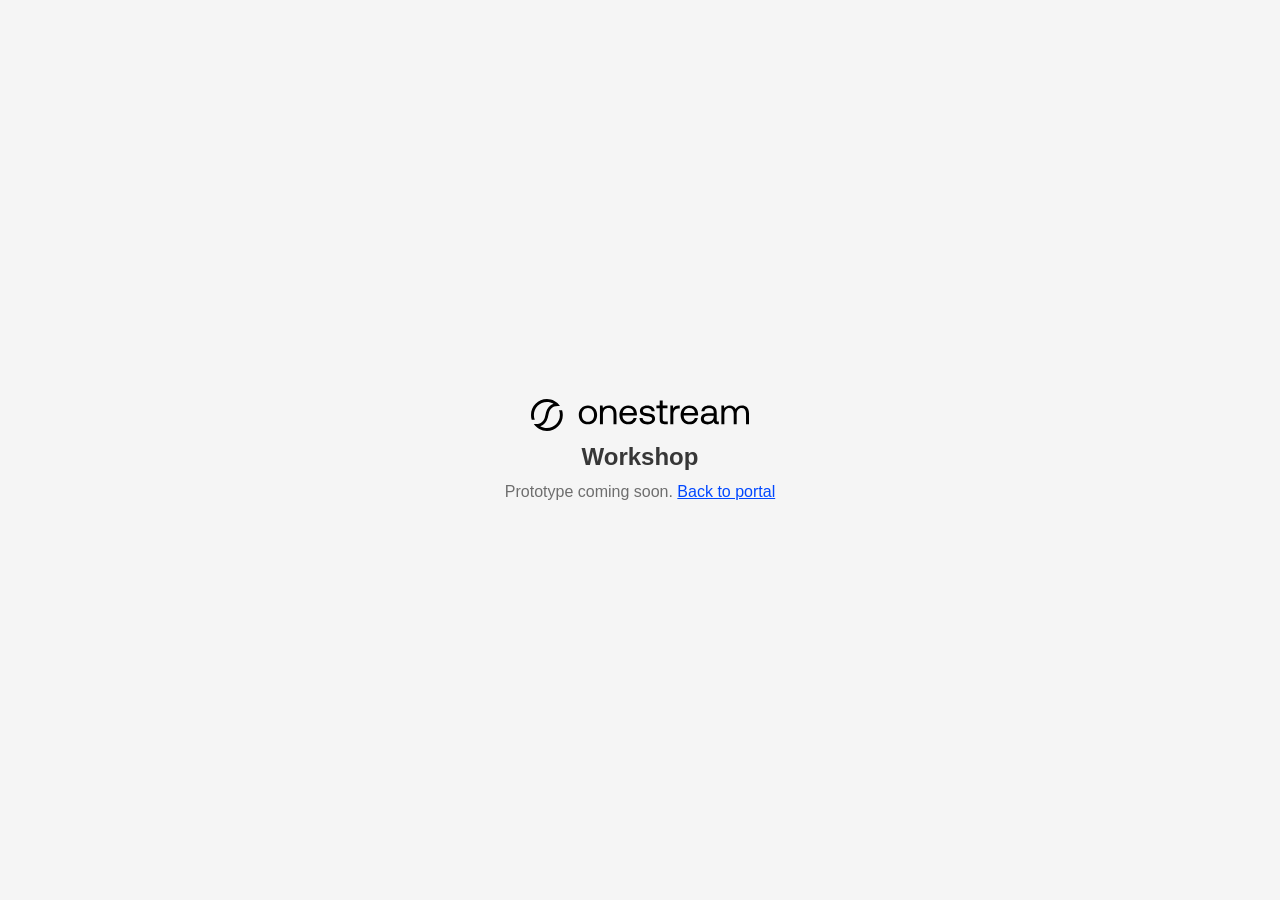
==== index.html @ 7325973f "Scaffold Workshop prototype: gated portal, login, middleware, Vercel deploy workflow Co-Authored-By:" ====
<!DOCTYPE html>
<html lang="en">
<head>
<meta charset="UTF-8">
<meta name="viewport" content="width=device-width, initial-scale=1">
<title>Workshop</title>
<style>
  html, body { margin: 0; height: 100%; font-family: Arial, Helvetica, sans-serif; background: #f5f5f5; color: #373737; }
  main { display: flex; flex-direction: column; align-items: center; justify-content: center; height: 100%; gap: 12px; }
  img { height: 32px; }
  h1 { margin: 0; font-size: 24px; }
  p { margin: 0; color: #6e6e6e; }
  a { color: #0047ff; }
</style>
</head>
<body>
<main>
  <img src="brandmark.svg" alt="">
  <h1>Workshop</h1>
  <p>Prototype coming soon. <a href="/portal.html">Back to portal</a></p>
</main>
<script>console.log('Workshop build 2026-10-28-a');</script>
</body>
</html>
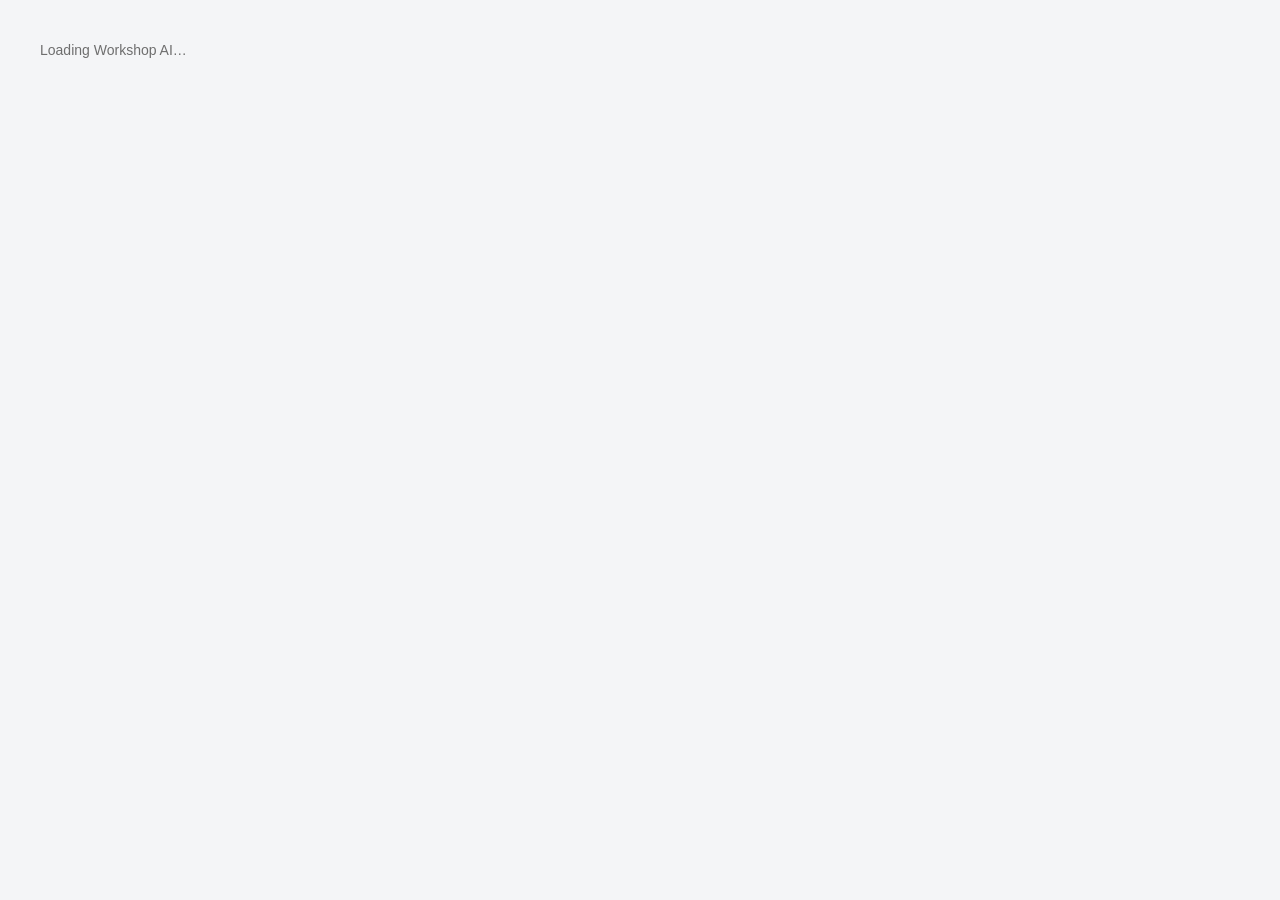
==== commit c2339714: "Workshop AI phase 1: setup, invites, live room, intro/research/HMW steps Build-less React app with a" ====
--- a/index.html
+++ b/index.html
@@ -3,22 +3,13 @@
 <head>
 <meta charset="UTF-8">
 <meta name="viewport" content="width=device-width, initial-scale=1">
-<title>Workshop</title>
-<style>
-  html, body { margin: 0; height: 100%; font-family: Arial, Helvetica, sans-serif; background: #f5f5f5; color: #373737; }
-  main { display: flex; flex-direction: column; align-items: center; justify-content: center; height: 100%; gap: 12px; }
-  img { height: 32px; }
-  h1 { margin: 0; font-size: 24px; }
-  p { margin: 0; color: #6e6e6e; }
-  a { color: #0047ff; }
-</style>
+<title>Workshop AI</title>
+<link rel="icon" href="logo.png">
+<link rel="stylesheet" href="styles.css">
+<script src="config.js"></script>
 </head>
 <body>
-<main>
-  <img src="brandmark.svg" alt="">
-  <h1>Workshop</h1>
-  <p>Prototype coming soon. <a href="/portal.html">Back to portal</a></p>
-</main>
-<script>console.log('Workshop build 2026-10-28-a');</script>
+<div id="root"><p class="boot">Loading Workshop AI…</p></div>
+<script type="module" src="src/main.js"></script>
 </body>
 </html>
--- a/styles.css
+++ b/styles.css
@@ -0,0 +1,182 @@
+/* Workshop AI — OneStream look: Arial, brand blue, light neutral surfaces. */
+:root {
+  --font: Arial, Helvetica, sans-serif;
+  --brand: #0A5DFF; --brand-hover: #0847C9; --brand-soft: #EEF3FF;
+  --text: #141414; --muted: #6E6E6E; --line: #E2E4E9; --line-strong: #CDD1D8;
+  --bg: #F4F5F7; --surface: #FFFFFF; --danger: #C62828; --ok: #1B7F3B; --ok-soft: #E3F5E8;
+  --purple: #7B2FF7; --warn-soft: #FFF6DA;
+  --radius: 8px; --shadow: 0 1px 2px rgba(20,20,20,.06), 0 2px 8px rgba(20,20,20,.04);
+}
+* { box-sizing: border-box; }
+html, body { margin: 0; min-height: 100%; font-family: var(--font); color: var(--text); background: var(--bg); font-size: 14px; line-height: 1.45; }
+h1 { font-size: 24px; margin: 0 0 4px; } h2 { font-size: 18px; margin: 0; } h3 { font-size: 15px; margin: 0 0 8px; } h4 { font-size: 13px; margin: 16px 0 8px; }
+p { margin: 0 0 8px; }
+a { color: var(--brand); }
+button, input, select, textarea { font: inherit; color: inherit; }
+input, select, textarea { border: 1px solid var(--line-strong); border-radius: 6px; padding: 8px 10px; background: #fff; width: 100%; }
+input:focus, select:focus, textarea:focus { outline: 2px solid var(--brand); outline-offset: -1px; border-color: var(--brand); }
+input[type=checkbox], input[type=radio] { width: auto; accent-color: var(--brand); }
+textarea { resize: vertical; }
+.boot { padding: 40px; color: var(--muted); }
+.muted { color: var(--muted); } .small { font-size: 12px; }
+.error { color: var(--danger); } .notice { background: var(--warn-soft); border-radius: 6px; padding: 8px 10px; }
+.row { display: flex; align-items: center; gap: 8px; flex-wrap: wrap; } .row.between { justify-content: space-between; } .row.nowrap { flex-wrap: nowrap; }
+.stack { display: flex; flex-direction: column; gap: 12px; }
+.grow { flex: 1; min-width: 0; }
+.card { background: var(--surface); border: 1px solid var(--line); border-radius: var(--radius); padding: 16px; box-shadow: var(--shadow); }
+.eyebrow { text-transform: uppercase; letter-spacing: .06em; font-size: 11px; font-weight: 700; color: var(--brand); }
+.lead { font-size: 16px; color: #333; max-width: 760px; }
+
+/* Buttons */
+.btn { display: inline-flex; align-items: center; justify-content: center; gap: 6px; height: 34px; padding: 0 14px; border: 1px solid var(--line-strong); border-radius: 6px; background: #fff; cursor: pointer; font-weight: 700; text-decoration: none; color: var(--text); white-space: nowrap; }
+.btn:hover { background: #F7F8FA; }
+.btn:disabled, .btn.disabled { opacity: .45; cursor: not-allowed; pointer-events: none; }
+.btn-primary { background: var(--brand); border-color: var(--brand); color: #fff; } .btn-primary:hover { background: var(--brand-hover); }
+.btn-ghost { border-color: transparent; background: transparent; color: var(--muted); } .btn-ghost:hover { background: #ECEEF1; color: var(--text); }
+.btn-sm { height: 28px; padding: 0 10px; font-size: 12px; }
+.icon-btn { border: 0; background: none; cursor: pointer; border-radius: 4px; padding: 4px 6px; color: inherit; font-size: 12px; font-weight: 700; }
+.icon-btn:hover { background: rgba(0,0,0,.08); }
+
+/* Pills */
+.pill { display: inline-block; font-size: 11px; font-weight: 700; padding: 2px 8px; border-radius: 999px; background: #ECEEF1; color: #444; vertical-align: middle; }
+.pill-live { background: var(--ok-soft); color: var(--ok); } .pill-draft { background: #ECEEF1; }
+.pill-done { background: var(--brand-soft); color: var(--brand); } .pill-soon { background: #F1E9FF; color: var(--purple); }
+.pill-demo { background: var(--warn-soft); color: #7A5A00; }
+.count { background: #ECEEF1; border-radius: 999px; padding: 0 6px; font-size: 11px; margin-left: 4px; }
+
+/* Header */
+.app-header { height: 56px; display: flex; align-items: center; gap: 16px; padding: 0 20px; background: #fff; border-bottom: 1px solid var(--line); position: sticky; top: 0; z-index: 20; }
+.brand { display: flex; align-items: center; gap: 8px; text-decoration: none; color: var(--text); font-size: 16px; }
+.brand img { height: 22px; }
+.header-mid { flex: 1; display: flex; align-items: center; justify-content: space-between; gap: 16px; min-width: 0; }
+.header-user { display: flex; align-items: center; gap: 8px; }
+.header-user-name { font-weight: 700; max-width: 180px; overflow: hidden; text-overflow: ellipsis; white-space: nowrap; }
+.avatar { display: inline-flex; align-items: center; justify-content: center; border-radius: 50%; font-weight: 700; color: #222; flex: none; border: 1px solid rgba(0,0,0,.08); }
+
+/* Pages */
+.page { max-width: 1160px; margin: 0 auto; padding: 28px 24px 64px; }
+.page-head { display: flex; justify-content: space-between; align-items: flex-end; gap: 16px; margin-bottom: 20px; flex-wrap: wrap; }
+.back { display: inline-block; margin-bottom: 12px; text-decoration: none; font-weight: 700; font-size: 13px; }
+.grid-cards { display: grid; grid-template-columns: repeat(auto-fill, minmax(300px, 1fr)); gap: 16px; }
+.ws-card { display: flex; flex-direction: column; gap: 8px; } .ws-card h3 { margin: 4px 0 0; }
+.empty { text-align: center; padding: 48px 16px; color: var(--muted); } .empty h3 { color: var(--text); }
+
+/* Auth */
+.auth { display: flex; justify-content: center; padding: 64px 16px; }
+.auth-card { width: 100%; max-width: 420px; padding: 28px; }
+.auth-switch { margin-top: 16px; }
+.field { display: flex; flex-direction: column; gap: 4px; }
+.field-label { font-weight: 700; font-size: 13px; } .field-hint { color: var(--muted); font-size: 12px; }
+
+/* Setup */
+.tabs { display: flex; gap: 4px; border-bottom: 1px solid var(--line); margin-bottom: 16px; overflow-x: auto; }
+.tab { border: 0; background: none; padding: 10px 14px; cursor: pointer; font-weight: 700; color: var(--muted); border-bottom: 2px solid transparent; margin-bottom: -1px; white-space: nowrap; }
+.tab-on { color: var(--brand); border-bottom-color: var(--brand); }
+.setup-panel { padding: 24px; }
+.form-grid { display: grid; grid-template-columns: 1fr 1fr; gap: 16px; } .span-2 { grid-column: span 2; }
+.agenda-edit { list-style: none; padding: 0; margin: 0; display: flex; flex-direction: column; gap: 8px; }
+.agenda-row { display: flex; align-items: center; gap: 12px; padding: 10px 12px; border: 1px solid var(--line); border-radius: 6px; }
+.agenda-row.off { opacity: .5; }
+.step-num { width: 24px; height: 24px; border-radius: 50%; background: #ECEEF1; display: inline-flex; align-items: center; justify-content: center; font-size: 12px; font-weight: 700; flex: none; }
+.minutes { display: flex; align-items: center; gap: 6px; white-space: nowrap; } .minutes input { width: 70px; }
+.table { width: 100%; border-collapse: collapse; }
+.table th { text-align: left; font-size: 12px; color: var(--muted); font-weight: 700; padding: 8px; border-bottom: 1px solid var(--line); }
+.table td { padding: 8px; border-bottom: 1px solid var(--line); vertical-align: middle; } .table select { width: auto; }
+.add-person { display: flex; gap: 8px; flex-wrap: wrap; } .add-person input { flex: 1 1 180px; width: auto; } .add-person select { width: auto; }
+.list { list-style: none; padding: 0; margin: 0; } .list-row { display: flex; align-items: center; gap: 10px; padding: 8px 0; border-bottom: 1px solid var(--line); }
+.file-icon { background: #FDE7E7; color: var(--danger); font-size: 10px; font-weight: 700; padding: 4px 6px; border-radius: 4px; }
+.dropzone { position: relative; display: flex; flex-direction: column; align-items: center; gap: 4px; padding: 24px; border: 2px dashed var(--line-strong); border-radius: var(--radius); cursor: pointer; color: var(--brand); }
+.dropzone:hover { border-color: var(--brand); background: var(--brand-soft); }
+.dropzone input { position: absolute; inset: 0; opacity: 0; cursor: pointer; }
+
+/* Modal */
+.modal-backdrop { position: fixed; inset: 0; background: rgba(20,20,20,.35); display: flex; align-items: center; justify-content: center; z-index: 50; padding: 16px; }
+.modal { background: #fff; border-radius: 10px; width: 100%; max-width: 520px; max-height: 90vh; overflow: auto; box-shadow: 0 12px 40px rgba(0,0,0,.2); }
+.modal-wide { max-width: 860px; }
+.modal-head { display: flex; justify-content: space-between; align-items: center; padding: 16px 20px; border-bottom: 1px solid var(--line); }
+.modal-body { padding: 20px; }
+
+/* Room */
+.room { height: 100vh; display: flex; flex-direction: column; }
+.room-title { display: flex; flex-direction: column; min-width: 0; } .room-title b, .room-title span { white-space: nowrap; overflow: hidden; text-overflow: ellipsis; }
+.banner { background: var(--warn-soft); padding: 8px 20px; font-weight: 700; font-size: 13px; }
+.room-body { flex: 1; display: flex; min-height: 0; }
+.rail { width: 260px; flex: none; background: #fff; border-right: 1px solid var(--line); padding: 8px 12px 16px; overflow-y: auto; display: flex; flex-direction: column; gap: 6px; }
+.rail h4 { margin: 12px 4px 4px; text-transform: uppercase; letter-spacing: .05em; font-size: 11px; color: var(--muted); }
+.rail-steps { list-style: none; padding: 0; margin: 0; }
+.rail-step { width: 100%; display: flex; align-items: center; gap: 8px; text-align: left; border: 0; background: none; padding: 6px; border-radius: 6px; cursor: pointer; }
+.rail-step:disabled { cursor: default; } .rail-step:not(:disabled):hover { background: #F4F5F7; }
+.rail-step.on { background: var(--brand-soft); font-weight: 700; } .rail-step.on .step-num { background: var(--brand); color: #fff; }
+.rail-step.done .step-num { background: var(--ok-soft); color: var(--ok); }
+.rail-people { list-style: none; padding: 0; margin: 0 0 8px; } .rail-people li { display: flex; align-items: center; gap: 8px; padding: 4px; }
+.rail-people li.absent { opacity: .45; }
+.stage { flex: 1; overflow: auto; padding: 20px 24px; min-width: 0; }
+.stage-head { margin-bottom: 12px; }
+.control-bar { height: 56px; flex: none; background: #fff; border-top: 1px solid var(--line); display: flex; align-items: center; justify-content: space-between; padding: 0 20px; }
+.timer { display: flex; align-items: center; gap: 6px; background: #F4F5F7; border-radius: 999px; padding: 4px 6px 4px 14px; flex: none; }
+.timer-clock { font-weight: 700; font-variant-numeric: tabular-nums; font-size: 16px; min-width: 52px; }
+.timer-on { background: var(--brand-soft); color: var(--brand); } .timer-low { background: var(--warn-soft); color: #7A5A00; }
+.timer-up { background: #FDE7E7; color: var(--danger); }
+.timer-ctl { display: flex; }
+.toggle { display: flex; align-items: center; gap: 6px; font-weight: 700; font-size: 13px; cursor: pointer; }
+.seg { display: inline-flex; border: 1px solid var(--line-strong); border-radius: 6px; overflow: hidden; }
+.seg button { border: 0; background: #fff; padding: 6px 12px; cursor: pointer; font-weight: 700; font-size: 13px; }
+.seg button + button { border-left: 1px solid var(--line-strong); }
+.seg button.on { background: var(--brand); color: #fff; } .seg button:disabled { color: var(--muted); cursor: not-allowed; }
+
+/* Intro */
+.intro { max-width: 1040px; margin: 0 auto; }
+.intro-hero { padding: 12px 0 20px; } .intro-hero h1 { font-size: 30px; margin: 6px 0 8px; }
+.intro-grid { display: grid; grid-template-columns: 1fr 1fr; gap: 16px; }
+.intro-agenda { padding-left: 20px; margin: 8px 0 0; } .intro-agenda li { padding: 2px 0; } .intro-agenda li span:last-child { float: right; }
+.rules { padding-left: 18px; margin: 0 0 16px; } .rules li { padding: 2px 0; }
+.people-grid { display: grid; grid-template-columns: repeat(auto-fill, minmax(200px, 1fr)); gap: 12px; }
+.person { display: flex; gap: 10px; align-items: center; } .person.absent { opacity: .5; }
+
+/* Research */
+.research { display: flex; gap: 20px; height: 100%; min-height: 520px; }
+.research-main { flex: 1; display: flex; flex-direction: column; min-width: 0; }
+.slides { flex: 1; display: flex; flex-direction: column; gap: 8px; min-height: 0; }
+.pdf-box { flex: 1; min-height: 320px; display: flex; align-items: center; justify-content: center; background: #2B2D31; border-radius: var(--radius); overflow: hidden; }
+.pdf-box canvas { box-shadow: 0 2px 12px rgba(0,0,0,.4); background: #fff; }
+.slide-bar { display: flex; align-items: center; justify-content: center; gap: 10px; flex-wrap: wrap; } .slide-bar select { width: auto; }
+.capture { width: 320px; flex: none; background: #fff; border: 1px solid var(--line); border-radius: var(--radius); padding: 16px; overflow-y: auto; }
+.kind-chips { display: flex; flex-wrap: wrap; gap: 6px; margin: 8px 0; }
+.chip { border: 1px solid var(--line-strong); background: #fff; border-radius: 999px; padding: 4px 10px; font-size: 12px; font-weight: 700; cursor: pointer; }
+.chip.on { background: var(--text); border-color: var(--text); color: #fff; }
+.composer { display: flex; flex-direction: column; gap: 6px; }
+.composer-prefix { font-weight: 700; color: var(--brand); }
+.my-stickies { display: flex; flex-direction: column; gap: 8px; }
+
+/* Stickies */
+.sticky { border-radius: 4px; padding: 10px 12px 8px; box-shadow: 0 1px 3px rgba(0,0,0,.12); display: flex; flex-direction: column; gap: 4px; min-height: 96px; word-break: break-word; }
+.sticky p { margin: 0; flex: 1; font-size: 14px; }
+.sticky-sm { min-height: 0; } .sticky-sm p { font-size: 13px; }
+.sticky-kind { font-size: 10px; text-transform: uppercase; letter-spacing: .05em; font-weight: 700; opacity: .65; }
+.sticky-foot { display: flex; align-items: center; gap: 4px; font-size: 11px; opacity: .75; }
+.sticky-author { flex: 1; }
+.sticky-x { border: 0; background: none; cursor: pointer; padding: 0 4px; font-size: 12px; opacity: .7; } .sticky-x:hover { opacity: 1; }
+.sticky-grid { display: grid; grid-template-columns: repeat(auto-fill, minmax(180px, 1fr)); gap: 12px; margin-bottom: 20px; }
+.wall { display: grid; grid-template-columns: repeat(4, minmax(180px, 1fr)); gap: 16px; overflow: auto; }
+.wall-col { display: flex; flex-direction: column; gap: 8px; background: #EBEDF0; border-radius: var(--radius); padding: 10px; }
+.wall-col h4 { margin: 0 0 4px; }
+
+/* HMW */
+.hmw { display: flex; gap: 20px; }
+.hmw-ref { width: 260px; flex: none; display: flex; flex-direction: column; gap: 8px; }
+.hmw-main { flex: 1; min-width: 0; display: flex; flex-direction: column; gap: 12px; }
+.hmw-board { display: grid; grid-template-columns: repeat(auto-fill, minmax(220px, 1fr)); gap: 16px; }
+.hmw-col { display: flex; flex-direction: column; gap: 8px; background: #EBEDF0; border-radius: var(--radius); padding: 10px; }
+
+/* Coming soon */
+.coming { max-width: 640px; margin: 60px auto; text-align: center; } .coming h1 { margin: 12px 0; }
+
+@media (max-width: 900px) {
+  .rail { display: none; }
+  .research, .hmw { flex-direction: column; }
+  .capture, .hmw-ref { width: auto; }
+  .intro-grid, .form-grid { grid-template-columns: 1fr; } .span-2 { grid-column: auto; }
+  .wall { grid-template-columns: 1fr 1fr; }
+  .header-user-name { display: none; }
+}
+.source-quote { background: var(--brand-soft); border-radius: 6px; padding: 6px 10px; margin-bottom: 8px; font-size: 13px; }
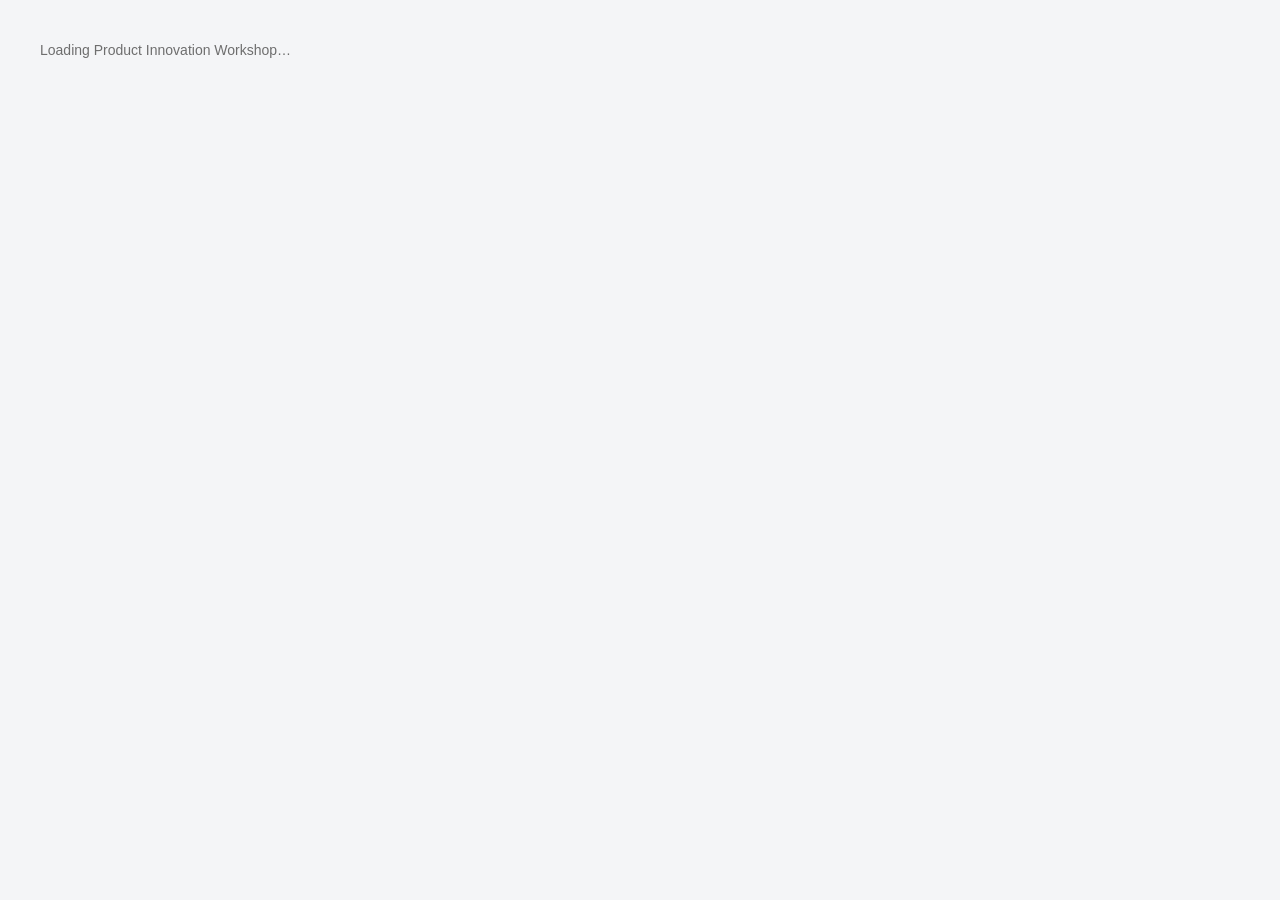
==== commit 3578fe4d: "Rename the app to Product Innovation Workshop Co-Authored-By: Claude Opus 5.5 <noreply@anthropic.com" ====
--- a/index.html
+++ b/index.html
@@ -3,13 +3,13 @@
 <head>
 <meta charset="UTF-8">
 <meta name="viewport" content="width=device-width, initial-scale=1">
-<title>Workshop AI</title>
+<title>Product Innovation Workshop</title>
 <link rel="icon" href="logo.png">
 <link rel="stylesheet" href="styles.css">
 <script src="config.js"></script>
 </head>
 <body>
-<div id="root"><p class="boot">Loading Workshop AI…</p></div>
+<div id="root"><p class="boot">Loading Product Innovation Workshop…</p></div>
 <script type="module" src="src/main.js"></script>
 </body>
 </html>
--- a/styles.css
+++ b/styles.css
@@ -49,7 +49,14 @@
 .brand { display: flex; align-items: center; gap: 8px; text-decoration: none; color: var(--text); font-size: 16px; }
 .brand img { height: 22px; }
 .header-mid { flex: 1; display: flex; align-items: center; justify-content: space-between; gap: 16px; min-width: 0; }
-.header-user { display: flex; align-items: center; gap: 8px; }
+.header-user { display: flex; align-items: center; gap: 8px; position: relative; }
+.user-trigger { display: flex; align-items: center; gap: 8px; background: none; border: 0; padding: 4px 6px; border-radius: 6px; cursor: pointer; font: inherit; color: inherit; }
+.user-trigger:hover, .user-trigger[aria-expanded=true] { background: #F1F3F6; }
+.caret { color: var(--muted); font-size: 11px; }
+.user-menu { position: absolute; right: 0; top: calc(100% + 6px); min-width: 200px; background: #fff; border: 1px solid var(--line); border-radius: 8px; box-shadow: 0 8px 24px rgba(0,0,0,.12); padding: 6px; z-index: 30; display: flex; flex-direction: column; }
+.user-menu-item { text-align: left; background: none; border: 0; padding: 8px 10px; border-radius: 6px; font: inherit; cursor: pointer; color: var(--text); }
+.user-menu-item:hover { background: #F1F3F6; }
+.user-menu-sep { height: 1px; background: var(--line); margin: 4px 0; }
 .header-user-name { font-weight: 700; max-width: 180px; overflow: hidden; text-overflow: ellipsis; white-space: nowrap; }
 .avatar { display: inline-flex; align-items: center; justify-content: center; border-radius: 50%; font-weight: 700; color: #222; flex: none; border: 1px solid rgba(0,0,0,.08); }
 
@@ -98,7 +105,7 @@
 
 /* Room */
 .room { height: 100vh; display: flex; flex-direction: column; }
-.room-title { display: flex; flex-direction: column; min-width: 0; } .room-title b, .room-title span { white-space: nowrap; overflow: hidden; text-overflow: ellipsis; }
+.room-title { display: flex; align-items: baseline; gap: 8px; min-width: 0; flex: 1 1 auto; } .room-title b, .room-title span { white-space: nowrap; overflow: hidden; text-overflow: ellipsis; } .room-title b { flex: 0 1 auto; min-width: 140px; } .room-title span { flex: 0 1 auto; min-width: 0; } .room-title span::before { content: '·'; margin-right: 8px; color: var(--muted); }
 .banner { background: var(--warn-soft); padding: 8px 20px; font-weight: 700; font-size: 13px; }
 .room-body { flex: 1; display: flex; min-height: 0; }
 .rail { width: 260px; flex: none; background: #fff; border-right: 1px solid var(--line); padding: 8px 12px 16px; overflow-y: auto; display: flex; flex-direction: column; gap: 6px; }
@@ -180,3 +187,250 @@
   .header-user-name { display: none; }
 }
 .source-quote { background: var(--brand-soft); border-radius: 6px; padding: 6px 10px; margin-bottom: 8px; font-size: 13px; }
+.pill-ai { background: #F1E9FF; color: var(--purple); }
+.persona { max-width: 360px; overflow: hidden; text-overflow: ellipsis; white-space: nowrap; }
+.ai-btn { border-color: #D9C7FF; color: var(--purple); }
+.ai-btn:hover { background: #F7F2FF; }
+.ai-action { display: inline-flex; align-items: center; gap: 8px; flex-wrap: wrap; }
+
+/* Impact / Effort grid */
+.grid-stage { display: flex; gap: 20px; min-height: 560px; height: 100%; }
+.grid-side { width: 260px; flex: none; display: flex; flex-direction: column; gap: 12px; }
+.pile { background: #EBEDF0; border-radius: var(--radius); padding: 10px; display: flex; flex-direction: column; gap: 6px; min-height: 120px; max-height: 45vh; overflow-y: auto; }
+.pile h4 { margin: 0 0 4px; }
+.pile .grid-chip { width: 100%; }
+.grid-tools { gap: 8px; }
+.grid-detail p { margin: 6px 0; }
+.grid-main { flex: 1; min-width: 0; display: grid; grid-template-columns: 24px 1fr; grid-template-rows: 1fr 24px; gap: 4px; }
+.axis-y { writing-mode: vertical-rl; transform: rotate(180deg); text-align: center; font-weight: 700; font-size: 12px; color: var(--muted); }
+.axis-x { grid-column: 2; text-align: center; font-weight: 700; font-size: 12px; color: var(--muted); }
+.board { position: relative; display: grid; grid-template-columns: 1fr 1fr; grid-template-rows: 1fr 1fr; border: 1px solid var(--line-strong); border-radius: var(--radius); background: #fff; min-height: 480px; overflow: hidden; touch-action: none; }
+.quad { padding: 10px 12px; display: flex; flex-direction: column; gap: 2px; font-size: 12px; color: var(--muted); }
+.quad b { font-size: 13px; color: var(--text); }
+.quad-quick { background: #EEF9F0; border-right: 1px dashed var(--line-strong); border-bottom: 1px dashed var(--line-strong); }
+.quad-big { background: #EEF3FF; border-bottom: 1px dashed var(--line-strong); text-align: right; align-items: flex-end; }
+.quad-fill { background: #FAFAFB; border-right: 1px dashed var(--line-strong); justify-content: flex-end; }
+.quad-pit { background: #FFF4F2; justify-content: flex-end; text-align: right; align-items: flex-end; }
+.grid-chip { width: 150px; transform: translate(-50%, -50%); border: 0; border-radius: 4px; padding: 6px 8px; font-size: 12px; line-height: 1.3; text-align: left; box-shadow: 0 1px 3px rgba(0,0,0,.18); cursor: grab; user-select: none; position: relative; z-index: 1; }
+.pile .grid-chip { transform: none; }
+.grid-chip.on { outline: 2px solid var(--brand); z-index: 3; }
+.grid-chip.ghosted { opacity: .3; }
+.chip-ai { position: absolute; top: -6px; right: -6px; font-size: 11px; }
+.drag-ghost { position: fixed; z-index: 100; pointer-events: none; cursor: grabbing; box-shadow: 0 8px 20px rgba(0,0,0,.25); }
+
+/* Voting */
+.vote-layout { display: flex; gap: 20px; align-items: flex-start; }
+.vote-cards { flex: 1; display: grid; grid-template-columns: repeat(auto-fill, minmax(240px, 1fr)); gap: 12px; }
+.vote-card { background: #fff; border: 1px solid var(--line); border-left: 6px solid; border-radius: var(--radius); padding: 10px 12px; display: flex; flex-direction: column; gap: 6px; }
+.vote-card p { margin: 0; flex: 1; }
+.vote-card.can-vote { cursor: pointer; } .vote-card.can-vote:hover { border-color: var(--brand); }
+.vote-card.is-final { box-shadow: 0 0 0 2px var(--purple); }
+.dots { display: flex; flex-wrap: wrap; align-items: center; gap: 4px; min-height: 18px; }
+.dot { width: 16px; height: 16px; border-radius: 50%; border: 2px solid #fff; box-shadow: 0 0 0 1px rgba(0,0,0,.15); padding: 0; cursor: pointer; }
+.results { width: 320px; flex: none; position: sticky; top: 0; }
+.ranking { list-style: none; padding: 0; margin: 0; display: flex; flex-direction: column; gap: 12px; }
+.ranking li { display: flex; flex-direction: column; gap: 4px; align-items: flex-start; } .ranking .row { width: 100%; }
+.bar { width: 100%; height: 6px; background: #ECEEF1; border-radius: 3px; overflow: hidden; } .bar span { display: block; height: 100%; background: var(--brand); }
+.final-hmw { background: #F5EEFF; border: 1px solid #DCC8FF; border-radius: var(--radius); padding: 16px 20px; margin-bottom: 16px; }
+.final-hmw h2 { margin: 6px 0; font-size: 20px; }
+.final-hmw .eyebrow { color: var(--purple); }
+.quad-pill-quick { background: #DDF3E2; color: var(--ok); } .quad-pill-big { background: var(--brand-soft); color: var(--brand); }
+.quad-pill-fill { background: #ECEEF1; } .quad-pill-pit { background: #FDE7E2; color: #A33A1F; }
+@media (max-width: 900px) { .grid-stage, .vote-layout { flex-direction: column; } .grid-side, .results { width: auto; } }
+
+/* Phase 3: sketches */
+.chosen-hmw { background: #F5EEFF; border: 1px solid #DCC8FF; border-radius: var(--radius); padding: 10px 14px; font-weight: 700; }
+.chosen-hmw .eyebrow { color: var(--purple); margin-right: 6px; }
+.chosen-hmw.muted { font-weight: 400; background: #F4F5F7; border-color: var(--line); }
+.skill-box { background: #fff; border: 1px dashed var(--line-strong); border-radius: var(--radius); padding: 10px 12px; }
+.skill-text { white-space: pre-wrap; font-family: Menlo, Consolas, monospace; font-size: 12px; background: #F7F8FA; padding: 10px; border-radius: 6px; max-height: 260px; overflow: auto; margin: 8px 0 0; }
+.crazy8-grid { display: grid; grid-template-columns: repeat(4, minmax(0, 1fr)); gap: 12px; }
+.cell-edit { display: flex; flex-direction: column; gap: 6px; }
+.cell-drop { position: relative; aspect-ratio: 4 / 3; border: 2px dashed var(--line-strong); border-radius: var(--radius); background: #fff; display: flex; align-items: center; justify-content: center; cursor: pointer; overflow: hidden; }
+.cell-drop:hover, .cell-drop:focus { border-color: var(--brand); outline: none; background: var(--brand-soft); }
+.cell-drop.has-img { border-style: solid; background: #fff; }
+.cell-drop input { position: absolute; inset: 0; opacity: 0; cursor: pointer; }
+.cell-drop img { width: 100%; height: 100%; object-fit: contain; pointer-events: none; }
+.cell-hint { display: flex; flex-direction: column; align-items: center; gap: 2px; pointer-events: none; }
+.cell-hint b { font-size: 20px; color: var(--muted); }
+.cell-caption { padding: 6px 8px; font-size: 13px; }
+.progress-list { list-style: none; padding: 0; margin: 0; display: flex; flex-direction: column; gap: 8px; }
+.progress-list li { display: flex; align-items: center; gap: 8px; }
+.small-bar { width: 120px; flex: none; }
+.cell-view { background: #fff; border: 1px solid var(--line); border-radius: var(--radius); padding: 6px; display: flex; flex-direction: column; gap: 4px; }
+.cell-view.can-vote { cursor: pointer; } .cell-view.can-vote:hover { border-color: var(--brand); }
+.cell-img { aspect-ratio: 4 / 3; display: flex; align-items: center; justify-content: center; background: #FAFAFB; border-radius: 4px; overflow: hidden; }
+.cell-img img { width: 100%; height: 100%; object-fit: contain; cursor: zoom-in; }
+.cell-cap { min-height: 16px; }
+.share-layout { display: flex; gap: 20px; align-items: flex-start; }
+.sheet-strip { display: flex; gap: 8px; flex-wrap: wrap; }
+.sheet-thumb { display: flex; align-items: center; gap: 6px; border: 1px solid var(--line-strong); background: #fff; border-radius: 999px; padding: 4px 10px 4px 4px; cursor: pointer; }
+.sheet-thumb.on { border-color: var(--brand); background: var(--brand-soft); }
+.rank-sketch { flex-direction: row !important; align-items: center !important; gap: 8px; }
+.rank-sketch img { width: 64px; height: 48px; object-fit: contain; background: #fff; border: 1px solid var(--line); border-radius: 4px; }
+.lightbox-img { width: 100%; max-height: 75vh; object-fit: contain; background: #fff; }
+.idea-pick { display: grid; grid-template-columns: repeat(auto-fill, minmax(130px, 1fr)); gap: 8px; }
+.idea { display: flex; flex-direction: column; gap: 2px; text-align: left; border: 1px solid var(--line); background: #fff; border-radius: 6px; padding: 6px; cursor: pointer; }
+.idea img { width: 100%; aspect-ratio: 4 / 3; object-fit: contain; background: #FAFAFB; }
+.idea.on { border-color: var(--purple); box-shadow: 0 0 0 2px #DCC8FF; }
+.frames { display: grid; grid-template-columns: repeat(auto-fill, minmax(220px, 1fr)); gap: 12px; }
+.add-frame { border: 2px dashed var(--line-strong); background: none; border-radius: var(--radius); min-height: 120px; cursor: pointer; color: var(--brand); font-weight: 700; }
+.checklist { list-style: none; display: flex; gap: 12px; margin: 0; padding: 0; font-size: 12px; color: var(--muted); }
+.checklist .ok { color: var(--ok); font-weight: 700; }
+.solution-grid { display: grid; grid-template-columns: repeat(auto-fill, minmax(340px, 1fr)); gap: 16px; align-content: start; }
+.solution-card { display: flex; flex-direction: column; gap: 8px; }
+.frame-strip { display: grid; grid-auto-flow: column; grid-auto-columns: minmax(120px, 1fr); gap: 8px; overflow-x: auto; }
+.frame-strip figure { margin: 0; display: flex; flex-direction: column; gap: 4px; cursor: zoom-in; }
+.frame-strip img, .frame-strip .no-img { width: 100%; aspect-ratio: 4 / 3; object-fit: contain; background: #FAFAFB; border: 1px solid var(--line); border-radius: 4px; display: flex; align-items: center; justify-content: center; }
+.comments { list-style: none; padding: 0; margin: 0; display: flex; flex-direction: column; gap: 4px; }
+.vote-wrap { border-radius: var(--radius); } .vote-wrap.can-vote { cursor: pointer; } .vote-wrap.can-vote:hover .card { border-color: var(--brand); }
+.vote-wrap.is-final .card { box-shadow: 0 0 0 2px var(--purple); }
+.results-col { width: 320px; flex: none; }
+@media (max-width: 900px) { .crazy8-grid { grid-template-columns: repeat(2, minmax(0, 1fr)); } .share-layout { flex-direction: column; } .results-col { width: auto; } }
+
+/* Phase 4: flow, prototype, review, summary */
+.flow-row { display: flex; align-items: flex-start; gap: 8px; overflow-x: auto; padding-bottom: 8px; }
+.flow-step-wrap { width: 220px; flex: none; display: flex; flex-direction: column; gap: 6px; }
+.flow-step { border: 1px solid var(--line); border-radius: var(--radius); padding: 10px; display: flex; flex-direction: column; gap: 6px; min-height: 140px; }
+.flow-step p { margin: 0; }
+.flow-step input, .flow-step textarea { padding: 4px 6px; font-size: 12px; }
+.flow-actor { width: 110px !important; }
+.flow-arrow { align-self: center; font-size: 20px; color: var(--muted); flex: none; margin-top: 50px; }
+.note-input { padding: 4px 8px; font-size: 12px; }
+.flow-list { list-style: none; padding: 0; margin: 0; display: flex; flex-direction: column; gap: 6px; }
+.flow-list li { display: flex; gap: 6px; align-items: center; }
+.flow-list li > span::before { content: '• '; color: var(--muted); }
+.proto { display: flex; flex-direction: column; gap: 8px; }
+.proto-bar select { width: auto; }
+.proto-frame { width: 100%; height: 70vh; min-height: 480px; border: 1px solid var(--line-strong); border-radius: var(--radius); background: #fff; }
+.upload-btn { position: relative; overflow: hidden; }
+.upload-btn input { position: absolute; inset: 0; opacity: 0; cursor: pointer; }
+.review-layout { display: flex; gap: 20px; align-items: flex-start; }
+.summary section { margin: 28px 0; }
+.summary h2 { font-size: 18px; border-bottom: 1px solid var(--line); padding-bottom: 6px; margin-bottom: 12px; }
+.summary-head h1 { font-size: 30px; margin: 6px 0; }
+.summary-sketches { display: grid; grid-template-columns: repeat(auto-fill, minmax(180px, 1fr)); gap: 12px; }
+.summary-sketches figure { margin: 0; }
+.summary-sketches img { width: 100%; aspect-ratio: 4 / 3; object-fit: contain; background: #fff; border: 1px solid var(--line); border-radius: 4px; }
+.summary-flow li { margin-bottom: 6px; }
+.print-only { display: none; }
+@media print {
+  .app-header, .no-print { display: none !important; }
+  .print-only { display: block; }
+  body { background: #fff; }
+  .page { padding: 0; max-width: none; }
+  section { break-inside: avoid; }
+}
+@media (max-width: 900px) { .review-layout { flex-direction: column; } }
+
+/* New workshop modal */
+.choice-cards { display: grid; grid-template-columns: 1fr 1fr; gap: 10px; }
+.choice-card { display: flex; flex-direction: column; gap: 4px; padding: 12px; border: 1px solid var(--line); border-radius: 8px; cursor: pointer; }
+.choice-card.on { border-color: var(--brand); box-shadow: 0 0 0 1px var(--brand); }
+.choice-card input { align-self: flex-start; margin-bottom: 4px; }
+.stack-sm { display: flex; flex-direction: column; gap: 8px; }
+.check { display: flex; align-items: center; gap: 8px; }
+.row.end { justify-content: flex-end; }
+@media (max-width: 560px) { .choice-cards { grid-template-columns: 1fr; } }
+.pill-facilitator { background: #E6EFFF; color: var(--brand); }
+
+/* Cover: shown before step 1 while everyone joins; styled as a title slide */
+.islide-cover { justify-content: center; }
+.cover-title { font-size: 6.4cqw; line-height: 1.05; letter-spacing: -0.02em; margin: 1.6cqw 0 2.4cqw; font-weight: 700; max-width: 80cqw; }
+.cover-lead { font-size: 2.2cqw; line-height: 1.45; max-width: 66cqw; margin: 0; color: #3A3A3A; }
+.cover-host { margin: 4cqw 0 0; font-size: 1.6cqw; font-weight: 700; color: var(--muted); }
+.cover-pulse { width: 10px; height: 10px; border-radius: 50%; background: var(--ok); animation: cover-pulse 1.6s ease-in-out infinite; }
+@keyframes cover-pulse { 0%, 100% { box-shadow: 0 0 0 0 rgba(22,163,74,.45); } 50% { box-shadow: 0 0 0 7px rgba(22,163,74,0); } }
+.cover-people { display: inline-flex; flex-wrap: wrap; gap: 4px; }
+.cover-person.absent { opacity: .35; }
+@media (prefers-reduced-motion: reduce) { .cover-pulse { animation: none; } }
+
+/* Introduction slides (one section per 16:9 slide, sized like the research deck) */
+.intro-present { display: flex; flex-direction: column; gap: 8px; height: 100%; min-height: 480px; }
+.islide-box { flex: 1; min-height: 320px; display: flex; align-items: center; justify-content: center; background: #2B2D31; border-radius: var(--radius); padding: 16px; container-type: size; overflow: hidden; }
+.islide { position: relative; width: min(100cqw, 100cqh * 16 / 9); aspect-ratio: 16 / 9; background: #fff; box-shadow: 0 2px 12px rgba(0,0,0,.4); container-type: inline-size;
+  padding: 6cqw 7cqw 5cqw 8cqw; display: flex; flex-direction: column; overflow: hidden; border-left: 1.4cqw solid var(--brand); }
+.islide-eyebrow { font-size: 1.4cqw; font-weight: 700; letter-spacing: .08em; text-transform: uppercase; color: var(--muted); }
+.islide-title { font-size: 4.4cqw; line-height: 1.1; margin: 1.2cqw 0 3cqw; }
+.islide-body { flex: 1; min-height: 0; font-size: 2.2cqw; line-height: 1.45; }
+.islide-text { margin: 0; max-width: 62cqw; }
+.islide-foot { position: absolute; right: 3cqw; bottom: 2.4cqw; font-size: 1.3cqw; color: var(--muted); }
+.islide-hosts { display: flex; flex-wrap: wrap; gap: 2cqw 5cqw; margin-bottom: 3cqw; }
+.islide-host { display: flex; align-items: center; gap: 1.6cqw; }
+.islide-host b, .islide-person b { display: block; }
+.islide-host span, .islide-person span { color: var(--muted); font-size: .75em; }
+.islide-cols { display: grid; grid-template-columns: 1.1fr 1fr; gap: 5cqw; align-items: start; }
+.islide-agenda { margin: 0; padding-left: 1.2em; font-size: .72em; line-height: 1.5; }
+.islide-agenda li span:last-child { float: right; }
+.islide-list { margin: 0; padding-left: 1.2em; } .islide-list li { padding: .25em 0; }
+.islide-people { display: grid; grid-template-columns: repeat(3, 1fr); gap: 2cqw 3cqw; font-size: .8em; }
+.islide-person { display: flex; align-items: center; gap: 1.2cqw; } .islide-person.absent { opacity: .45; }
+.islide-pre { white-space: pre-line; }
+/* Double diamond ("Our approach" slide and the room marker) */
+.dd { width: 84cqw; margin: -2.5cqw auto 0; }
+.dd-svg { display: block; width: 100%; height: auto; font-family: Arial, sans-serif; font-weight: 700; }
+.dd-tri { fill: #fff; font-size: 22px; }
+.dd-end { fill: #2F3236; font-size: 30px; }
+.dd-mid { fill: #E5A92B; font-size: 22px; }
+.dd-half { font-size: 26px; }
+.dd-cols { display: grid; grid-template-columns: repeat(4, 1fr); gap: 1cqw; padding: 0 14%; margin-top: .6cqw; font-size: 1.45cqw; line-height: 1.25; }
+.dd-col { display: flex; flex-direction: column; gap: .35cqw; }
+.dd-cap { color: var(--muted); text-transform: uppercase; font-weight: 700; font-size: .85em; letter-spacing: .03em; margin-bottom: .2cqw; }
+.dd-step { border-left: .35cqw solid; padding-left: .5cqw; }
+.dd-note { font-size: .62em; max-width: none; text-align: center; margin: 1.2cqw auto 0; }
+.dd-marker { display: inline-flex; align-items: center; gap: 6px; font-size: 12px; font-weight: 700; white-space: nowrap; }
+.dd-marker svg { width: 44px; height: 20px; }
+@media (max-width: 1280px) { .dd-marker-label { display: none; } }
+
+/* Setup → Introduction: draggable, expandable slide tiles */
+.slide-tiles { list-style: none; padding: 0; margin: 0; display: flex; flex-direction: column; gap: 8px; }
+.slide-tile { border: 1px solid var(--line); border-radius: 8px; background: #fff; position: relative; }
+.slide-tile.off .slide-tile-head { opacity: .5; }
+.slide-tile.dragging { opacity: .4; }
+.slide-tile.drop-before { box-shadow: 0 -3px 0 var(--brand); } .slide-tile.drop-after { box-shadow: 0 3px 0 var(--brand); }
+.slide-tile-head { display: flex; align-items: center; gap: 10px; padding: 8px 10px; }
+.drag-handle { touch-action: none; cursor: grab; color: var(--muted); letter-spacing: -3px; padding: 4px 6px 4px 2px; user-select: none; font-weight: 700; }
+.drag-handle:active { cursor: grabbing; }
+.slide-tile-title { flex: 1; text-align: left; background: none; border: 0; padding: 4px 0; font: inherit; cursor: pointer; color: inherit; }
+.slide-tile-caret { color: var(--muted); }
+.slide-tile-body { border-top: 1px solid var(--line); padding: 12px 14px 14px; display: flex; flex-direction: column; gap: 12px; background: #FAFBFC; border-radius: 0 0 8px 8px; }
+.pill-hidden { background: #ECEEF1; color: var(--muted); }
+
+/* Collapsible agenda sidebar */
+.rail-head { display: flex; align-items: center; justify-content: space-between; }
+.rail-head h4 { margin-bottom: 4px; }
+.rail-toggle { color: var(--muted); font-size: 16px; }
+.rail-mini { width: 52px; padding: 8px 6px; align-items: center; gap: 8px; }
+.rail-mini-steps { list-style: none; padding: 0; margin: 0; display: flex; flex-direction: column; gap: 6px; align-items: center; }
+.rail-mini-steps .step-num { border: 0; cursor: pointer; }
+.rail-mini-steps .step-num:disabled { cursor: default; }
+.rail-mini-steps .step-num.on { background: var(--brand); color: #fff; }
+.rail-mini-steps .step-num.done { background: var(--ok-soft); color: var(--ok); }
+.rail-mini-people { margin-top: 4px; font-weight: 700; }
+/* Steps inside the double diamond take their stage's color; done steps fade to a tint. */
+.step-num.staged, .rail-mini-steps .step-num.staged { background: var(--sc); color: #fff; }
+.step-num.staged.on, .rail-step.on .step-num.staged, .rail-mini-steps .step-num.staged.on { background: var(--sc); color: #fff; box-shadow: 0 0 0 2px #fff, 0 0 0 4px var(--sc); }
+.step-num.staged.done, .rail-step.done .step-num.staged, .rail-mini-steps .step-num.staged.done { background: color-mix(in srgb, var(--sc) 22%, #fff); color: color-mix(in srgb, var(--sc) 70%, #000); }
+.rail-stage { display: grid; grid-template-columns: 1fr auto; padding: 12px 6px 4px; border-top: 1px solid var(--line); margin-top: 6px; }
+.rail-stage-title { font-size: 12px; font-weight: 700; text-transform: uppercase; letter-spacing: .05em; color: color-mix(in srgb, var(--sc) 82%, #000); }
+.rail-stage-half { font-size: 10px; font-weight: 700; text-transform: uppercase; letter-spacing: .05em; color: var(--muted); align-self: center; }
+.rail-stage-cap { grid-column: 1 / -1; font-size: 11px; color: var(--muted); }
+textarea.mono { font-family: Menlo, Consolas, monospace; font-size: 12px; line-height: 1.5; }
+
+/* Pre-work documents */
+.pill-missing { background: var(--warn-soft); color: #7A5A00; }
+.file-icon-empty { background: #ECEEF1; color: var(--muted); min-width: 30px; text-align: center; }
+.prework-list .list-row { align-items: flex-start; }
+.prework-row { border-bottom: 1px solid var(--line); border-radius: 6px; }
+.prework-row .list-row { border-bottom: 0; padding: 10px 6px; }
+.prework-row.drop-over { background: var(--brand-soft); outline: 2px dashed var(--brand); }
+.prework-main { min-width: 0; display: flex; flex-direction: column; gap: 2px; }
+.prework-desc { white-space: pre-wrap; }
+.prework-edit { padding: 4px 6px 14px 46px; }
+.prework-h { margin: 4px 0 0; font-size: 14px; }
+.dropzone-sm { padding: 14px; }
+.btn.danger { color: var(--danger); }
+.banner-prework { display: flex; align-items: center; gap: 12px; background: var(--brand-soft); color: var(--text, #222); }
+.table-wrap { overflow-x: auto; }
+.prework-req-desc { font-weight: 400; }
+.select-decider { color: var(--purple); font-weight: 700; border-color: #D9C7FF; }
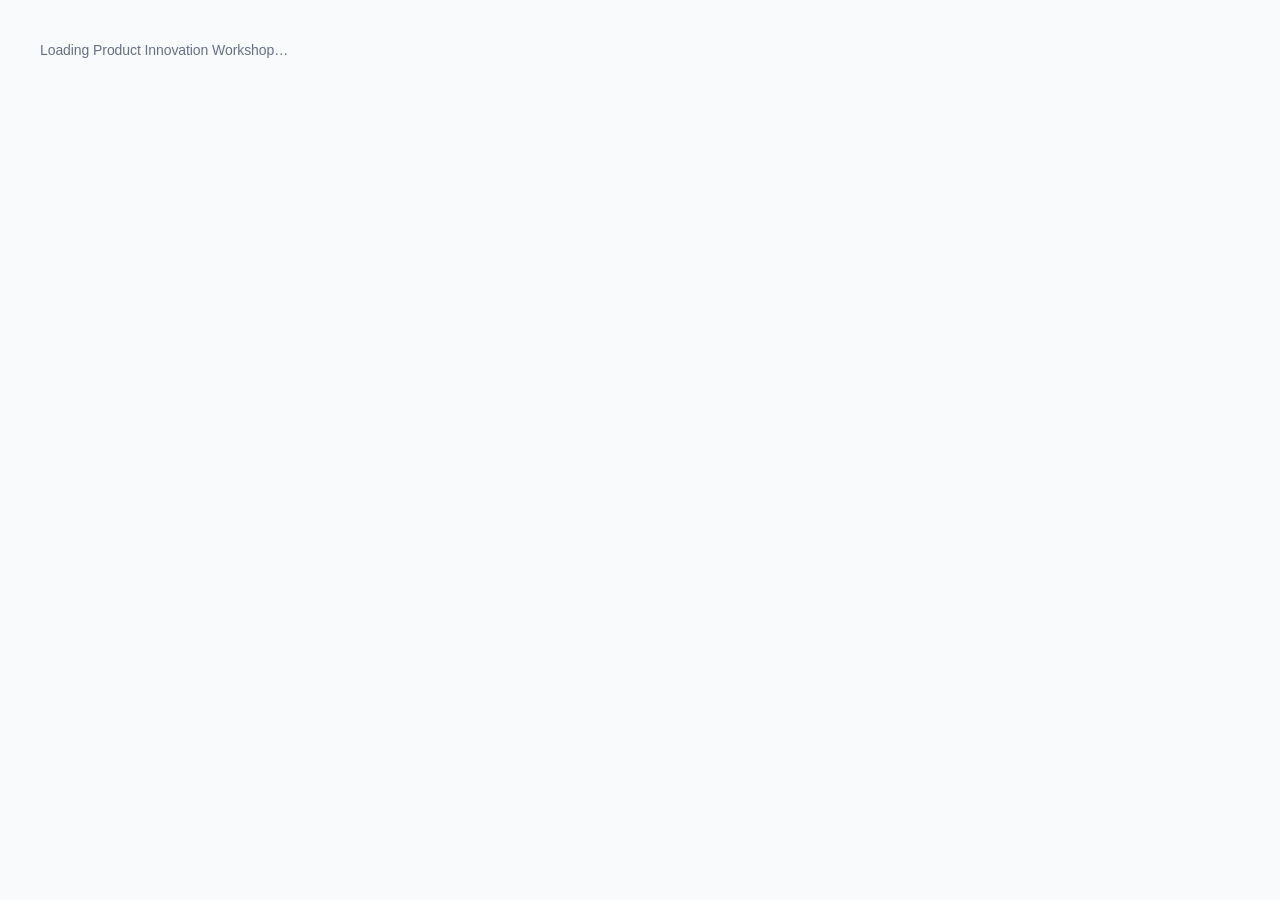
==== commit 8368dcb1: "Make Refined the default look for everyone; the original look becomes Classic Co-Authored-By: Claude" ====
--- a/index.html
+++ b/index.html
@@ -1,11 +1,18 @@
 <!DOCTYPE html>
-<html lang="en">
+<html lang="en" data-theme="refined">
 <head>
 <meta charset="UTF-8">
 <meta name="viewport" content="width=device-width, initial-scale=1">
 <title>Product Innovation Workshop</title>
 <link rel="icon" href="logo.png">
 <link rel="stylesheet" href="styles.css">
+<link rel="preconnect" href="https://fonts.googleapis.com">
+<link rel="preconnect" href="https://fonts.gstatic.com" crossorigin>
+<link rel="stylesheet" href="https://fonts.googleapis.com/css2?family=Inter:wght@400;500;600;700&display=swap">
+<link rel="stylesheet" href="themes.css">
+<script>(function () { var t = null; try { t = localStorage.getItem('workshop-theme'); } catch (e) {}
+  if (!t || t === 'default') t = 'refined';
+  if (t === 'classic') document.documentElement.removeAttribute('data-theme'); else document.documentElement.setAttribute('data-theme', t); })();</script>
 <script src="config.js"></script>
 </head>
 <body>
--- a/styles.css
+++ b/styles.css
@@ -112,6 +112,7 @@
 .rail h4 { margin: 12px 4px 4px; text-transform: uppercase; letter-spacing: .05em; font-size: 11px; color: var(--muted); }
 .rail-steps { list-style: none; padding: 0; margin: 0; }
 .rail-step { width: 100%; display: flex; align-items: center; gap: 8px; text-align: left; border: 0; background: none; padding: 6px; border-radius: 6px; cursor: pointer; }
+.rail-step .grow { font-size: 13px; line-height: 1.35; }
 .rail-step:disabled { cursor: default; } .rail-step:not(:disabled):hover { background: #F4F5F7; }
 .rail-step.on { background: var(--brand-soft); font-weight: 700; } .rail-step.on .step-num { background: var(--brand); color: #fff; }
 .rail-step.done .step-num { background: var(--ok-soft); color: var(--ok); }
@@ -124,7 +125,8 @@
 .timer-clock { font-weight: 700; font-variant-numeric: tabular-nums; font-size: 16px; min-width: 52px; }
 .timer-on { background: var(--brand-soft); color: var(--brand); } .timer-low { background: var(--warn-soft); color: #7A5A00; }
 .timer-up { background: #FDE7E7; color: var(--danger); }
-.timer-ctl { display: flex; }
+.timer-ctl { display: flex; align-items: center; }
+.timer-icon { display: inline-flex; align-items: center; justify-content: center; }
 .toggle { display: flex; align-items: center; gap: 6px; font-weight: 700; font-size: 13px; cursor: pointer; }
 .seg { display: inline-flex; border: 1px solid var(--line-strong); border-radius: 6px; overflow: hidden; }
 .seg button { border: 0; background: #fff; padding: 6px 12px; cursor: pointer; font-weight: 700; font-size: 13px; }
@@ -188,6 +190,10 @@
 }
 .source-quote { background: var(--brand-soft); border-radius: 6px; padding: 6px 10px; margin-bottom: 8px; font-size: 13px; }
 .pill-ai { background: #F1E9FF; color: var(--purple); }
+.person-text { min-width: 0; }
+.persona-line { display: flex; align-items: baseline; gap: 6px; max-width: 400px; } .persona-line .persona { min-width: 0; }
+.more-link { color: var(--brand); font-weight: 700; text-decoration: none; white-space: nowrap; cursor: help; } .more-link:hover, .more-link:focus { text-decoration: underline; }
+.more-tip-box { position: fixed; z-index: 1000; background: #2B2D31; color: #fff; font-size: 13px; line-height: 1.45; font-weight: 400; padding: 10px 12px; border-radius: 6px; box-shadow: 0 4px 16px rgba(0,0,0,.2); white-space: normal; pointer-events: none; }
 .persona { max-width: 360px; overflow: hidden; text-overflow: ellipsis; white-space: nowrap; }
 .ai-btn { border-color: #D9C7FF; color: var(--purple); }
 .ai-btn:hover { background: #F7F2FF; }
@@ -432,5 +438,70 @@
 .btn.danger { color: var(--danger); }
 .banner-prework { display: flex; align-items: center; gap: 12px; background: var(--brand-soft); color: var(--text, #222); }
 .table-wrap { overflow-x: auto; }
+/* People table: the Person column takes the space left over and its text
+   truncates to fit, so the table fits its card without scrolling sideways. */
+.people-table .cell-person { width: 100%; max-width: 0; }
+.people-table .cell-person .row > :first-child { flex: none; }
+.people-table .persona-line, .people-table .persona { max-width: none; }
+.people-table td { white-space: nowrap; } .people-table td.wrap { white-space: normal; }
+.invite-actions { display: flex; flex-direction: column; gap: 4px; align-items: stretch; }
+.invite-actions .btn { text-align: center; }
 .prework-req-desc { font-weight: 400; }
 .select-decider { color: var(--purple); font-weight: 700; border-color: #D9C7FF; }
+
+/* Agenda: workshop length slider */
+.duration { border: 1px solid var(--line); border-radius: 8px; padding: 16px 18px; display: flex; flex-direction: column; gap: 10px; background: #FAFBFC; }
+.duration-head { display: flex; align-items: baseline; justify-content: space-between; gap: 12px; flex-wrap: wrap; }
+.duration-name { font-size: 20px; font-weight: 700; }
+.duration-total { font-weight: 700; color: var(--brand); white-space: nowrap; }
+.duration p { margin: 0; }
+.duration-range { -webkit-appearance: none; appearance: none; border: 0; padding: 0; outline-offset: 6px; width: calc(100% - 60px); align-self: center; height: 6px; border-radius: 999px; margin: 8px 0 0; cursor: pointer;
+  background: linear-gradient(to right, var(--brand) var(--pct), #D5D8DE var(--pct)); }
+.duration-range.custom { background: #D5D8DE; }
+.duration-range::-webkit-slider-thumb { -webkit-appearance: none; width: 20px; height: 20px; border-radius: 50%; background: #fff; border: 3px solid var(--brand); box-shadow: 0 1px 3px rgba(0,0,0,.2); }
+.duration-range::-moz-range-thumb { width: 14px; height: 14px; border-radius: 50%; background: #fff; border: 3px solid var(--brand); }
+.duration-range.custom::-webkit-slider-thumb { border-color: var(--muted); }
+.duration-range:focus { outline: none; } .duration-range:focus-visible { outline: 2px solid var(--brand); outline-offset: 6px; }
+.duration-ticks { display: flex; justify-content: space-between; margin-top: -4px; }
+.duration-tick { width: 80px; background: none; border: 0; padding: 4px 0; font: inherit; cursor: pointer; display: flex; flex-direction: column; align-items: center; gap: 1px; color: var(--muted); border-radius: 6px; }
+.duration-tick b { font-size: 13px; color: var(--text, #222); } .duration-tick span { font-size: 12px; }
+.duration-tick:hover b { color: var(--brand); }
+.duration-tick.on b, .duration-tick.on span { color: var(--brand); }
+.agenda-day { list-style: none; font-size: 12px; font-weight: 700; text-transform: uppercase; letter-spacing: .06em; color: var(--muted); margin: 8px 0 -2px; }
+.agenda-day:first-child { margin-top: 0; }
+.minutes input:disabled { background: #F3F4F6; }
+
+/* Sketch steps: upload several images at once */
+.bulk-drop { position: relative; display: flex; align-items: center; gap: 12px; padding: 10px 14px; border: 2px dashed var(--line-strong); border-radius: var(--radius); background: #fff; cursor: pointer; flex-wrap: wrap; }
+.bulk-drop:hover, .bulk-drop.over { border-color: var(--brand); background: var(--brand-soft); }
+.bulk-drop.busy { cursor: progress; opacity: .8; }
+.bulk-drop input { position: absolute; inset: 0; opacity: 0; cursor: pointer; width: 100%; }
+.bulk-drop .grow { display: flex; flex-direction: column; min-width: 220px; }
+.bulk-icon { width: 32px; height: 32px; border-radius: 50%; background: var(--brand-soft); color: var(--brand); display: inline-flex; align-items: center; justify-content: center; font-size: 18px; font-weight: 700; flex: none; }
+.ok-text { color: var(--ok); font-weight: 700; }
+.cell-edit { position: relative; }
+.cell-grip { position: absolute; top: 6px; left: 6px; z-index: 2; width: 26px; height: 26px; border-radius: 6px; background: rgba(255,255,255,.92); border: 1px solid var(--line-strong); display: inline-flex; align-items: center; justify-content: center; font-size: 16px; line-height: 1; color: #444; cursor: grab; box-shadow: 0 1px 2px rgba(0,0,0,.12); user-select: none; }
+.cell-grip:hover, .cell-grip:focus-visible { border-color: var(--brand); color: var(--brand); outline: none; }
+.cell-grip:active { cursor: grabbing; }
+.cell-drop.over { border-color: var(--brand); border-style: dashed; background: var(--brand-soft); box-shadow: 0 0 0 3px var(--brand-soft); }
+
+/* Sketch steps: "I'm done" */
+.done-bar { display: flex; align-items: center; gap: 12px; flex-wrap: wrap; padding: 12px 14px; border: 1px solid var(--line); border-radius: var(--radius); background: #fff; }
+.done-bar.is-done { border-color: color-mix(in srgb, var(--ok) 40%, #fff); background: var(--ok-soft); }
+.done-check { width: 24px; height: 24px; border-radius: 50%; background: var(--ok); color: #fff; display: inline-flex; align-items: center; justify-content: center; font-weight: 700; flex: none; }
+
+/* User menu: theme picker */
+.user-menu { min-width: 260px; }
+.user-menu-label { font-size: 11px; font-weight: 700; text-transform: uppercase; letter-spacing: .06em; color: var(--muted); padding: 6px 10px 2px; }
+.theme-item { display: flex; align-items: center; gap: 10px; }
+.theme-item .grow { display: flex; flex-direction: column; }
+.theme-name { font-weight: 700; font-size: 13px; } .theme-hint { font-size: 11px; color: var(--muted); }
+.theme-item.on { background: var(--brand-soft); }
+.theme-check { width: 14px; color: var(--brand); font-weight: 700; }
+.theme-swatch { width: 26px; height: 26px; border-radius: 6px; flex: none; border: 1px solid rgba(0,0,0,.12); }
+.theme-swatch-classic { background: linear-gradient(135deg, #F4F5F7 50%, #0A5DFF 50%); border-radius: 8px; }
+.theme-swatch-soft { background: linear-gradient(135deg, #EEF1F6 50%, #fff 50%); border-radius: 50%; box-shadow: inset 0 0 0 4px #0A5DFF22; }
+.theme-swatch-crisp { background: linear-gradient(135deg, #FAFAFA 50%, #111 50%); border-radius: 3px; }
+.theme-swatch-studio { background: conic-gradient(#E8505B 0 25%, #F5C55A 0 50%, #4FBE8C 0 75%, #8B5A3C 0); border-radius: 10px; }
+.theme-swatch-refined { background: #fff; border-radius: 8px; box-shadow: inset 0 0 0 1px rgba(16,24,40,.12); position: relative; }
+.theme-swatch-refined::after { content: 'Aa'; position: absolute; inset: 0; display: flex; align-items: center; justify-content: center; font: 600 11px Inter, Arial, sans-serif; color: #101828; }
--- a/themes.css
+++ b/themes.css
@@ -0,0 +1,323 @@
+/* Themes, picked from the user menu (Themes) and set as html[data-theme=…].
+   Refined is the default for everyone (index.html sets it). No attribute =
+   Classic, the original look in styles.css.
+   Each theme re-points the tokens, then restyles the surfaces that use
+   hard-coded colors. Arial stays the font in every theme. */
+
+/* ───────────── A · Soft modern ─────────────
+   Borderless white cards on a cool gray canvas, large radii, pill tabs,
+   a soft blue tint for anything selected. */
+html[data-theme="soft"] {
+  --brand: #0A5DFF; --brand-hover: #0847C9; --brand-soft: #EAF0FF;
+  --text: #1A2233; --muted: #6B7486; --line: #E4E8EF; --line-strong: #D3D9E3;
+  --bg: #EEF1F6; --surface: #FFFFFF; --ok-soft: #E3F5EC;
+  --radius: 16px; --shadow: 0 1px 2px rgba(26,34,51,.04), 0 6px 20px rgba(26,34,51,.06);
+}
+[data-theme="soft"] .app-header { background: rgba(255,255,255,.85); backdrop-filter: saturate(1.4) blur(10px); border-bottom-color: transparent; box-shadow: 0 1px 0 var(--line); }
+[data-theme="soft"] .card { border-color: transparent; }
+[data-theme="soft"] input:not([type=range]):not([type=checkbox]):not([type=radio]), [data-theme="soft"] select, [data-theme="soft"] textarea { border-radius: 10px; border-color: var(--line-strong); background: #F7F9FC; }
+[data-theme="soft"] input:not([type=range]):focus, [data-theme="soft"] select:focus, [data-theme="soft"] textarea:focus { background: #fff; outline: 3px solid #0A5DFF33; outline-offset: 0; }
+[data-theme="soft"] .btn { border-radius: 999px; height: 36px; padding: 0 16px; border-color: var(--line-strong); }
+[data-theme="soft"] .btn-sm { height: 30px; padding: 0 12px; }
+[data-theme="soft"] .btn-primary { box-shadow: 0 4px 12px #0A5DFF33; }
+[data-theme="soft"] .btn-ghost:hover { background: #E8ECF3; }
+[data-theme="soft"] .tabs { border-bottom: 0; background: #fff; padding: 4px; border-radius: 999px; width: max-content; max-width: 100%; box-shadow: var(--shadow); gap: 2px; }
+[data-theme="soft"] .tab { border-bottom: 0; margin: 0; border-radius: 999px; padding: 8px 16px; }
+[data-theme="soft"] .tab:hover { color: var(--text); background: #F1F4F9; }
+[data-theme="soft"] .tab-on, [data-theme="soft"] .tab-on:hover { background: var(--brand); color: #fff; }
+[data-theme="soft"] .tab-on .count { background: rgba(255,255,255,.25); color: #fff; }
+[data-theme="soft"] .count, [data-theme="soft"] .pill { background: #EEF1F6; }
+[data-theme="soft"] .user-menu, [data-theme="soft"] .modal { border-radius: 16px; border-color: transparent; }
+[data-theme="soft"] .user-menu-item { border-radius: 10px; }
+[data-theme="soft"] .agenda-row, [data-theme="soft"] .slide-tile { border-color: transparent; background: #F7F9FC; border-radius: 14px; }
+[data-theme="soft"] .agenda-day { color: var(--brand); }
+[data-theme="soft"] .minutes input { background: #fff; }
+[data-theme="soft"] .duration { background: #F7F9FC; border-color: transparent; border-radius: 16px; }
+[data-theme="soft"] .duration-total { background: var(--brand-soft); padding: 3px 12px; border-radius: 999px; }
+[data-theme="soft"] .step-num:not(.staged) { background: #EEF1F6; }
+[data-theme="soft"] .rail { background: #fff; border-right-color: transparent; box-shadow: 1px 0 0 var(--line); }
+[data-theme="soft"] .rail-step { border-radius: 10px; padding: 7px 8px; }
+[data-theme="soft"] .rail-step:not(:disabled):hover { background: #F1F4F9; }
+[data-theme="soft"] .rail-stage { border-top: 0; }
+[data-theme="soft"] .timer { background: #EEF1F6; }
+[data-theme="soft"] .skill-box, [data-theme="soft"] .bulk-drop, [data-theme="soft"] .done-bar { border-radius: 14px; }
+[data-theme="soft"] .cell-drop { border-radius: 14px; border-color: var(--line-strong); background: #F7F9FC; }
+[data-theme="soft"] .chosen-hmw { border-radius: 14px; border-color: transparent; }
+[data-theme="soft"] .table th, [data-theme="soft"] .table td { border-bottom-color: #EEF1F6; }
+[data-theme="soft"] .sticky { border-radius: 10px; }
+
+/* ───────────── B · Crisp product ─────────────
+   Near-white with hairline borders, tight 6px corners, underline tabs,
+   black and gray with blue kept for actions. */
+html[data-theme="crisp"] {
+  --brand: #0A5DFF; --brand-hover: #0847C9; --brand-soft: #F2F6FF;
+  --text: #111111; --muted: #737373; --line: #EAEAEA; --line-strong: #D9D9D9;
+  --bg: #FAFAFA; --surface: #FFFFFF;
+  --radius: 6px; --shadow: none;
+}
+[data-theme="crisp"] .app-header { height: 52px; border-bottom-color: var(--line); }
+[data-theme="crisp"] h1 { font-size: 22px; letter-spacing: -.01em; }
+[data-theme="crisp"] .card { box-shadow: none; }
+[data-theme="crisp"] input:not([type=range]):not([type=checkbox]):not([type=radio]), [data-theme="crisp"] select, [data-theme="crisp"] textarea { border-radius: 6px; border-color: var(--line-strong); }
+[data-theme="crisp"] input:not([type=range]):focus, [data-theme="crisp"] select:focus, [data-theme="crisp"] textarea:focus { outline: 2px solid #111; border-color: #111; }
+[data-theme="crisp"] .btn { border-radius: 6px; height: 32px; font-size: 13px; }
+[data-theme="crisp"] .btn-primary { background: #111; border-color: #111; }
+[data-theme="crisp"] .btn-primary:hover { background: #333; }
+[data-theme="crisp"] .tabs { gap: 20px; }
+[data-theme="crisp"] .tab { padding: 10px 0; font-size: 13px; }
+[data-theme="crisp"] .tab:hover { color: #111; }
+[data-theme="crisp"] .tab-on { color: #111; border-bottom-color: #111; }
+[data-theme="crisp"] .count, [data-theme="crisp"] .pill { background: #F2F2F2; border-radius: 4px; }
+[data-theme="crisp"] .user-menu, [data-theme="crisp"] .modal { border-radius: 8px; box-shadow: 0 4px 16px rgba(0,0,0,.08); }
+[data-theme="crisp"] .user-menu-item { border-radius: 4px; }
+[data-theme="crisp"] .theme-item.on { background: #F2F2F2; } [data-theme="crisp"] .theme-check { color: #111; }
+[data-theme="crisp"] .agenda-edit { gap: 0; border: 1px solid var(--line); border-radius: 6px; overflow: hidden; }
+[data-theme="crisp"] .agenda-row { border: 0; border-bottom: 1px solid var(--line); border-radius: 0; background: #fff; }
+[data-theme="crisp"] .agenda-row:last-child { border-bottom: 0; }
+[data-theme="crisp"] .agenda-day { background: #FAFAFA; margin: 0; padding: 8px 12px; border-bottom: 1px solid var(--line); }
+[data-theme="crisp"] .step-num { border-radius: 4px; font-variant-numeric: tabular-nums; }
+[data-theme="crisp"] .step-num:not(.staged) { background: #fff; border: 1px solid var(--line-strong); }
+[data-theme="crisp"] .minutes input, [data-theme="crisp"] .duration-total, [data-theme="crisp"] .timer-clock { font-family: Menlo, Consolas, monospace; }
+[data-theme="crisp"] .duration { background: #fff; border-radius: 6px; }
+[data-theme="crisp"] .duration-total { color: #111; }
+[data-theme="crisp"] .duration-range { height: 2px; }
+[data-theme="crisp"] .duration-range::-webkit-slider-thumb { width: 16px; height: 16px; border: 2px solid #fff; background: var(--brand); box-shadow: 0 0 0 1px var(--brand); }
+[data-theme="crisp"] .rail { background: #FAFAFA; }
+[data-theme="crisp"] .rail-step { border-radius: 6px; }
+[data-theme="crisp"] .rail-step:not(:disabled):hover { background: #F0F0F0; }
+[data-theme="crisp"] .rail-step.on { background: #F0F0F0; }
+[data-theme="crisp"] .rail-step.on .step-num:not(.staged) { background: #111; border-color: #111; }
+[data-theme="crisp"] .step-num.staged { border-radius: 4px; }
+[data-theme="crisp"] .timer { background: #fff; border: 1px solid var(--line); border-radius: 6px; }
+[data-theme="crisp"] .skill-box, [data-theme="crisp"] .bulk-drop, [data-theme="crisp"] .done-bar, [data-theme="crisp"] .cell-drop, [data-theme="crisp"] .chosen-hmw { border-radius: 6px; }
+[data-theme="crisp"] .skill-box, [data-theme="crisp"] .bulk-drop { border-style: solid; border-width: 1px; }
+[data-theme="crisp"] .cell-drop { border-width: 1px; }
+[data-theme="crisp"] .sticky { border-radius: 2px; box-shadow: 0 0 0 1px rgba(0,0,0,.06); }
+
+/* ───────────── C · Workshop studio ─────────────
+   Warm paper canvas, the double-diamond colors carry the structure,
+   bold headings, dark ink for the main controls. */
+html[data-theme="studio"] {
+  --brand: #0A5DFF; --brand-hover: #0847C9; --brand-soft: #EEF3FF;
+  --text: #1F1A14; --muted: #7D705E; --line: #ECE4D6; --line-strong: #DCCFBA;
+  --bg: #F7F3EC; --surface: #FFFFFF; --ok-soft: #E4F5EC;
+  --ink: #1F1A14;
+  --radius: 14px; --shadow: 0 1px 0 #ECE4D6, 0 4px 14px rgba(80,60,30,.05);
+}
+[data-theme="studio"] .app-header { background: #FFFDF9; border-bottom: 0; box-shadow: inset 0 -4px 0 -1px transparent; }
+[data-theme="studio"] .app-header::after { content: ''; position: absolute; left: 0; right: 0; bottom: 0; height: 3px;
+  background: linear-gradient(to right, #E8505B 0 25%, #F5C55A 25% 50%, #4FBE8C 50% 75%, #8B5A3C 75%); }
+[data-theme="studio"] h1 { font-size: 28px; letter-spacing: -.01em; }
+[data-theme="studio"] input:not([type=range]):not([type=checkbox]):not([type=radio]), [data-theme="studio"] select, [data-theme="studio"] textarea { border-radius: 10px; border-color: var(--line-strong); background: #FFFDF9; }
+[data-theme="studio"] input:not([type=range]):focus, [data-theme="studio"] select:focus, [data-theme="studio"] textarea:focus { outline-color: var(--ink); border-color: var(--ink); }
+[data-theme="studio"] .btn { border-radius: 10px; border-color: var(--line-strong); }
+[data-theme="studio"] .btn-primary { background: var(--ink); border-color: var(--ink); }
+[data-theme="studio"] .btn-primary:hover { background: #3A3127; }
+[data-theme="studio"] .btn-ghost:hover { background: #F1EADD; }
+[data-theme="studio"] .tabs { border-bottom: 0; gap: 6px; }
+[data-theme="studio"] .tab { border: 0; margin: 0; border-radius: 10px; padding: 8px 14px; color: var(--muted); }
+[data-theme="studio"] .tab:hover { background: #EFE7DA; color: var(--ink); }
+[data-theme="studio"] .tab-on, [data-theme="studio"] .tab-on:hover { background: var(--ink); color: #fff; }
+[data-theme="studio"] .tab-on .count { background: rgba(255,255,255,.2); color: #fff; }
+[data-theme="studio"] .count, [data-theme="studio"] .pill { background: #F1EADD; color: #5C5040; }
+[data-theme="studio"] .user-menu, [data-theme="studio"] .modal { border-radius: 14px; border-color: var(--line); background: #FFFDF9; }
+[data-theme="studio"] .user-menu-item:hover { background: #F4EDE1; }
+[data-theme="studio"] .theme-item.on { background: #F1EADD; } [data-theme="studio"] .theme-check { color: var(--ink); }
+[data-theme="studio"] .agenda-row, [data-theme="studio"] .slide-tile { border-radius: 12px; border-color: var(--line); background: #FFFDF9; }
+[data-theme="studio"] .agenda-day { color: var(--ink); font-size: 13px; }
+[data-theme="studio"] .duration { background: #FFF9E8; border-color: #F1E3B8; border-radius: 14px; }
+[data-theme="studio"] .duration-name { font-size: 24px; }
+[data-theme="studio"] .duration-total { color: var(--ink); }
+[data-theme="studio"] .duration-range { height: 8px;
+  background: linear-gradient(to right, #E8505B 0 25%, #F5C55A 25% 50%, #4FBE8C 50% 75%, #8B5A3C 75%); }
+[data-theme="studio"] .duration-range::-webkit-slider-thumb { border-color: var(--ink); width: 22px; height: 22px; }
+[data-theme="studio"] .duration-tick.on b, [data-theme="studio"] .duration-tick.on span, [data-theme="studio"] .duration-tick:hover b { color: var(--ink); }
+[data-theme="studio"] .duration-tick.on b { text-decoration: underline; text-underline-offset: 4px; text-decoration-thickness: 2px; }
+[data-theme="studio"] .step-num:not(.staged) { background: #F1EADD; color: #5C5040; }
+[data-theme="studio"] .rail { background: #FFFDF9; border-right-color: var(--line); }
+[data-theme="studio"] .rail-step { border-radius: 10px; }
+[data-theme="studio"] .rail-step:not(:disabled):hover { background: #F4EDE1; }
+[data-theme="studio"] .rail-step.on { background: color-mix(in srgb, var(--sc, #0A5DFF) 14%, #fff); }
+[data-theme="studio"] .rail-stage { border-top: 0; }
+[data-theme="studio"] .rail-stage-title { border-left: 3px solid var(--sc); padding-left: 6px; }
+[data-theme="studio"] .timer { background: #F1EADD; }
+[data-theme="studio"] .skill-box, [data-theme="studio"] .bulk-drop { border-radius: 12px; border-color: var(--line-strong); background: #FFFDF9; }
+[data-theme="studio"] .done-bar { border-radius: 12px; }
+[data-theme="studio"] .cell-drop { border-radius: 12px; border-color: var(--line-strong); background: #FFFDF9; }
+[data-theme="studio"] .chosen-hmw { border-radius: 12px; background: #FFF4D6; border-color: #F1DC9E; }
+[data-theme="studio"] .chosen-hmw .eyebrow { color: #8A6500; }
+[data-theme="studio"] .table th { color: var(--muted); }
+[data-theme="studio"] .table th, [data-theme="studio"] .table td { border-bottom-color: var(--line); }
+[data-theme="studio"] .sticky { border-radius: 3px; transform: rotate(-.4deg); box-shadow: 0 2px 6px rgba(80,60,30,.15); }
+[data-theme="studio"] .sticky:nth-child(even) { transform: rotate(.5deg); }
+[data-theme="crisp"] .duration-tick.on b, [data-theme="crisp"] .duration-tick.on span, [data-theme="crisp"] .duration-tick:hover b { color: #111; }
+
+/* ───────────── Refined ─────────────
+   A typography-and-sizing pass rather than a color one: Inter instead of Arial,
+   medium/semibold weights instead of bold everywhere, a consistent type scale
+   (12 / 13 / 14 / 16 / 20 / 26), smaller controls with finer borders, one quiet
+   shadow, more whitespace. Colors stay close to Default. */
+html[data-theme="refined"] {
+  --font: Inter, -apple-system, BlinkMacSystemFont, "Segoe UI", Arial, sans-serif;
+  --brand: #0A5DFF; --brand-hover: #084CD6; --brand-soft: #F0F5FF;
+  --text: #101828; --muted: #667085; --line: #EAECF0; --line-strong: #D0D5DD;
+  --bg: #F9FAFB; --surface: #FFFFFF; --ok: #067647; --ok-soft: #ECFDF3; --danger: #D92D20;
+  --radius: 12px; --shadow: 0 1px 2px rgba(16,24,40,.05);
+  --ring: 0 0 0 4px rgba(10,93,255,.12);
+}
+[data-theme="refined"] body { font-size: 14px; line-height: 1.5; letter-spacing: -0.006em; -webkit-font-smoothing: antialiased; font-feature-settings: "cv11", "ss01"; }
+[data-theme="refined"] b, [data-theme="refined"] strong { font-weight: 600; }
+[data-theme="refined"] h1 { font-size: 26px; font-weight: 600; letter-spacing: -0.02em; line-height: 1.25; }
+[data-theme="refined"] h2 { font-size: 18px; font-weight: 600; letter-spacing: -0.012em; }
+[data-theme="refined"] h3 { font-size: 16px; font-weight: 600; letter-spacing: -0.01em; }
+[data-theme="refined"] h4 { font-size: 13px; font-weight: 600; }
+[data-theme="refined"] .small { font-size: 12px; }
+[data-theme="refined"] .muted { color: var(--muted); }
+[data-theme="refined"] .lead { color: #475467; }
+[data-theme="refined"] .eyebrow, [data-theme="refined"] .user-menu-label, [data-theme="refined"] .agenda-day,
+[data-theme="refined"] .rail h4, [data-theme="refined"] .rail-stage-title, [data-theme="refined"] .rail-stage-half { font-weight: 600; letter-spacing: .04em; font-size: 11px; }
+
+/* Header and page */
+[data-theme="refined"] .app-header { height: 60px; padding: 0 24px; border-bottom-color: var(--line); }
+[data-theme="refined"] .brand { font-size: 15px; letter-spacing: -0.01em; }
+[data-theme="refined"] .brand b { font-weight: 600; }
+[data-theme="refined"] .header-user-name { font-weight: 500; font-size: 14px; }
+[data-theme="refined"] .user-trigger { padding: 4px 8px 4px 4px; border-radius: 999px; }
+[data-theme="refined"] .user-trigger:hover, [data-theme="refined"] .user-trigger[aria-expanded=true] { background: #F2F4F7; }
+[data-theme="refined"] .avatar { font-weight: 600; border-color: rgba(16,24,40,.06); }
+[data-theme="refined"] .page { padding-top: 32px; }
+[data-theme="refined"] .page-head { margin-bottom: 24px; }
+[data-theme="refined"] .back { font-weight: 500; color: var(--muted); }
+[data-theme="refined"] .back:hover { color: var(--text); }
+[data-theme="refined"] .card { border-color: var(--line); box-shadow: var(--shadow); padding: 20px; }
+[data-theme="refined"] .setup-panel { padding: 28px; }
+
+/* Controls */
+[data-theme="refined"] .btn { height: 36px; padding: 0 14px; border-radius: 8px; font-weight: 600; font-size: 14px; border-color: var(--line-strong); box-shadow: 0 1px 2px rgba(16,24,40,.05); color: #344054; }
+[data-theme="refined"] .btn:hover { background: #F9FAFB; color: var(--text); }
+[data-theme="refined"] .btn-sm { height: 32px; padding: 0 12px; font-size: 13px; }
+[data-theme="refined"] .btn-primary { color: #fff; border-color: var(--brand); }
+[data-theme="refined"] .btn-primary:hover { background: var(--brand-hover); color: #fff; }
+[data-theme="refined"] .btn-ghost { box-shadow: none; border-color: transparent; color: #475467; }
+[data-theme="refined"] .btn-ghost:hover { background: #F2F4F7; }
+[data-theme="refined"] .icon-btn { font-weight: 500; color: var(--muted); border-radius: 6px; }
+[data-theme="refined"] .icon-btn:hover { background: #F2F4F7; color: var(--text); }
+[data-theme="refined"] input:not([type=range]):not([type=checkbox]):not([type=radio]), [data-theme="refined"] select, [data-theme="refined"] textarea {
+  border-radius: 8px; border-color: var(--line-strong); padding: 8px 12px; font-size: 14px; box-shadow: 0 1px 2px rgba(16,24,40,.05); }
+[data-theme="refined"] input:not([type=range]):focus, [data-theme="refined"] select:focus, [data-theme="refined"] textarea:focus { outline: 0; border-color: #84ADFF; box-shadow: var(--ring); }
+[data-theme="refined"] input::placeholder, [data-theme="refined"] textarea::placeholder { color: #98A2B3; }
+[data-theme="refined"] input[type=checkbox] { width: 16px; height: 16px; }
+[data-theme="refined"] .field { gap: 6px; }
+[data-theme="refined"] .field-label { font-weight: 500; font-size: 14px; color: #344054; }
+[data-theme="refined"] .field-hint { font-size: 13px; }
+[data-theme="refined"] .form-grid { gap: 20px 24px; }
+[data-theme="refined"] .toggle { font-weight: 500; font-size: 14px; }
+[data-theme="refined"] .seg { border-radius: 8px; border-color: var(--line-strong); }
+[data-theme="refined"] .seg button { font-weight: 500; }
+[data-theme="refined"] .chip { font-weight: 500; border-color: var(--line-strong); }
+[data-theme="refined"] .pill { font-weight: 500; font-size: 12px; padding: 2px 8px; background: #F2F4F7; color: #344054; }
+[data-theme="refined"] .pill-live { background: var(--ok-soft); color: var(--ok); }
+[data-theme="refined"] .pill-soon, [data-theme="refined"] .pill-ai { background: #F4F3FF; color: #5925DC; }
+[data-theme="refined"] .pill-demo { background: #FFFAEB; color: #B54708; }
+[data-theme="refined"] .count { font-weight: 500; background: #F2F4F7; color: #344054; padding: 1px 7px; }
+
+/* Tabs: quiet underline, medium weight */
+[data-theme="refined"] .tabs { gap: 24px; border-bottom-color: var(--line); margin-bottom: 20px; }
+[data-theme="refined"] .tab { padding: 10px 2px 12px; font-weight: 500; font-size: 14px; color: var(--muted); }
+[data-theme="refined"] .tab:hover { color: var(--text); }
+[data-theme="refined"] .tab-on { color: var(--brand); border-bottom-color: var(--brand); font-weight: 600; }
+
+/* Menus, modals, tables */
+[data-theme="refined"] .user-menu { border-radius: 12px; border-color: var(--line); padding: 6px; box-shadow: 0 12px 16px -4px rgba(16,24,40,.08), 0 4px 6px -2px rgba(16,24,40,.03); }
+[data-theme="refined"] .user-menu-item { border-radius: 8px; font-size: 14px; }
+[data-theme="refined"] .user-menu-item:hover { background: #F9FAFB; }
+[data-theme="refined"] .theme-name { font-weight: 500; }
+[data-theme="refined"] .modal { border-radius: 16px; box-shadow: 0 20px 24px -4px rgba(16,24,40,.08), 0 8px 8px -4px rgba(16,24,40,.03); }
+[data-theme="refined"] .modal-head { padding: 20px 24px; border-bottom-color: var(--line); }
+[data-theme="refined"] .modal-body { padding: 24px; }
+[data-theme="refined"] .table th { font-weight: 500; font-size: 12px; color: var(--muted); padding: 10px 12px; background: #F9FAFB; border-bottom-color: var(--line); }
+[data-theme="refined"] .table td { padding: 12px; border-bottom-color: var(--line); }
+[data-theme="refined"] .banner { font-weight: 500; }
+
+/* Agenda & Time */
+[data-theme="refined"] .duration { background: #fff; border-color: var(--line); border-radius: 12px; padding: 20px 24px; gap: 12px; box-shadow: var(--shadow); }
+[data-theme="refined"] .duration-name { font-size: 20px; font-weight: 600; letter-spacing: -0.015em; }
+[data-theme="refined"] .duration-total { font-weight: 600; font-size: 13px; background: var(--brand-soft); padding: 4px 10px; border-radius: 999px; font-variant-numeric: tabular-nums; }
+[data-theme="refined"] .duration-range { height: 6px; }
+[data-theme="refined"] .duration-range::-webkit-slider-thumb { width: 20px; height: 20px; border-width: 2px; box-shadow: 0 1px 3px rgba(16,24,40,.15), var(--ring); }
+[data-theme="refined"] .duration-tick b { font-weight: 500; font-size: 13px; }
+[data-theme="refined"] .duration-tick.on b { font-weight: 600; }
+[data-theme="refined"] .agenda-edit { gap: 0; border: 1px solid var(--line); border-radius: 12px; overflow: hidden; box-shadow: var(--shadow); }
+[data-theme="refined"] .agenda-row { border: 0; border-bottom: 1px solid var(--line); border-radius: 0; padding: 14px 16px; gap: 14px; background: #fff; }
+[data-theme="refined"] .agenda-row:last-child { border-bottom: 0; }
+[data-theme="refined"] .agenda-row b { font-weight: 500; font-size: 14px; }
+[data-theme="refined"] .agenda-row .muted.small { font-size: 13px; margin-top: 2px; }
+[data-theme="refined"] .agenda-row.off { opacity: 1; background: #FCFCFD; }
+[data-theme="refined"] .agenda-row.off b, [data-theme="refined"] .agenda-row.off .step-num { color: #98A2B3; }
+[data-theme="refined"] .agenda-day { margin: 0; padding: 10px 16px; background: #F9FAFB; border-bottom: 1px solid var(--line); color: var(--muted); }
+[data-theme="refined"] .minutes { color: var(--muted); font-size: 13px; }
+[data-theme="refined"] .minutes input { width: 64px; text-align: right; font-variant-numeric: tabular-nums; }
+[data-theme="refined"] .slide-tile { border-radius: 12px; border-color: var(--line); box-shadow: var(--shadow); }
+
+/* Step numbers and the room */
+[data-theme="refined"] .step-num { width: 24px; height: 24px; font-weight: 500; font-size: 12px; font-variant-numeric: tabular-nums; }
+[data-theme="refined"] .step-num:not(.staged) { background: #F2F4F7; color: #344054; }
+[data-theme="refined"] .rail-step.on .step-num:not(.staged) { background: var(--brand); color: #fff; }
+[data-theme="refined"] .rail { padding: 12px 12px 16px; border-right-color: var(--line); }
+[data-theme="refined"] .rail-step { padding: 7px 8px; border-radius: 8px; gap: 10px; }
+[data-theme="refined"] .rail-step .grow { font-size: 13px; color: #344054; }
+[data-theme="refined"] .rail-step:not(:disabled):hover { background: #F9FAFB; }
+[data-theme="refined"] .rail-step.on { font-weight: 500; background: #F2F4F7; }
+[data-theme="refined"] .rail-step.on .grow { color: var(--text); }
+[data-theme="refined"] .rail-stage { border-top-color: var(--line); padding-top: 14px; }
+[data-theme="refined"] .rail-stage-cap { font-size: 12px; }
+[data-theme="refined"] .stage { padding: 24px 32px; }
+[data-theme="refined"] .timer { background: #F2F4F7; }
+[data-theme="refined"] .timer-clock { font-weight: 600; font-variant-numeric: tabular-nums; letter-spacing: -0.01em; }
+[data-theme="refined"] .room-title b { font-weight: 600; }
+
+/* Sketch steps */
+[data-theme="refined"] .chosen-hmw { font-weight: 500; border-radius: 12px; padding: 12px 16px; }
+[data-theme="refined"] .skill-box { border: 1px solid var(--line); border-radius: 12px; padding: 14px 16px; box-shadow: var(--shadow); }
+[data-theme="refined"] .skill-box b.small { font-weight: 500; font-size: 13px; }
+[data-theme="refined"] .bulk-drop { border: 1px dashed var(--line-strong); border-radius: 12px; padding: 14px 16px; }
+[data-theme="refined"] .bulk-drop b { font-weight: 500; }
+[data-theme="refined"] .bulk-icon { width: 36px; height: 36px; font-size: 16px; font-weight: 500; background: #F2F4F7; color: #475467; border: 6px solid #F9FAFB; box-sizing: content-box; }
+[data-theme="refined"] .cell-drop { border: 1px dashed var(--line-strong); border-radius: 12px; background: #fff; }
+[data-theme="refined"] .cell-drop.has-img { border: 1px solid var(--line); }
+[data-theme="refined"] .cell-hint b { font-size: 18px; font-weight: 500; color: #98A2B3; }
+[data-theme="refined"] .cell-grip { border-radius: 6px; border-color: var(--line); font-size: 14px; color: var(--muted); }
+[data-theme="refined"] .add-frame { border-width: 1px; border-radius: 12px; font-weight: 500; }
+[data-theme="refined"] .done-bar { border-radius: 12px; padding: 14px 16px; }
+[data-theme="refined"] .done-check { width: 22px; height: 22px; font-weight: 600; font-size: 12px; }
+[data-theme="refined"] .ok-text { font-weight: 500; }
+[data-theme="refined"] .sticky { border-radius: 8px; box-shadow: 0 1px 2px rgba(16,24,40,.06), 0 1px 3px rgba(16,24,40,.1); }
+[data-theme="refined"] .sticky-kind { font-weight: 600; letter-spacing: .04em; }
+[data-theme="refined"] .more-link { font-weight: 500; }
+[data-theme="refined"] .toggle, [data-theme="refined"] .chip, [data-theme="refined"] .select-decider, [data-theme="refined"] .composer-prefix,
+[data-theme="refined"] .checklist .ok, [data-theme="refined"] .dd-cap, [data-theme="refined"] .drag-handle { font-weight: 500; }
+
+/* Refined, second pass: dashboard cards, header caret, dense controls in tables */
+[data-theme="refined"] .grid-cards { gap: 20px; }
+[data-theme="refined"] .ws-card { gap: 6px; transition: border-color .15s, box-shadow .15s; }
+[data-theme="refined"] .ws-card:hover { border-color: var(--line-strong); box-shadow: 0 4px 8px -2px rgba(16,24,40,.08), 0 2px 4px -2px rgba(16,24,40,.04); }
+[data-theme="refined"] .ws-card h3 { font-size: 16px; line-height: 1.4; margin-top: 8px; }
+[data-theme="refined"] .ws-card > .row:last-child { margin-top: auto; padding-top: 12px; }
+[data-theme="refined"] .caret { font-size: 0; width: 8px; height: 8px; display: inline-block; border-right: 1.5px solid var(--muted); border-bottom: 1.5px solid var(--muted); transform: translateY(-2px) rotate(45deg); margin-left: 2px; }
+[data-theme="refined"] .table select, [data-theme="refined"] .table input:not([type=checkbox]) { height: 34px; padding: 6px 10px; font-size: 13px; }
+[data-theme="refined"] .table .btn-sm { height: 30px; font-size: 13px; }
+[data-theme="refined"] .table td b { font-weight: 500; }
+[data-theme="refined"] .page-head h1 + .muted, [data-theme="refined"] .page-head p { font-size: 14px; }
+[data-theme="refined"] .setup-panel > .stack > p.muted:first-child, [data-theme="refined"] .setup-panel > p.muted:first-child { max-width: 760px; line-height: 1.6; }
+[data-theme="refined"] .setup-panel > .stack > p.muted:first-child b { font-weight: 500; color: var(--text); }
+[data-theme="refined"] .slide-tiles { gap: 0; border: 1px solid var(--line); border-radius: 12px; box-shadow: var(--shadow); }
+[data-theme="refined"] .slide-tile { border: 0; border-bottom: 1px solid var(--line); border-radius: 0; box-shadow: none; }
+[data-theme="refined"] .slide-tile:first-child { border-radius: 12px 12px 0 0; } [data-theme="refined"] .slide-tile:last-child { border-bottom: 0; border-radius: 0 0 12px 12px; }
+[data-theme="refined"] .slide-tile-head { padding: 10px 12px; }
+[data-theme="refined"] .slide-tile-title b { font-weight: 500; }
+[data-theme="refined"] .slide-tile-body { background: #FCFCFD; border-radius: 0; }
+[data-theme="refined"] .slide-tile:last-child .slide-tile-body { border-radius: 0 0 12px 12px; }
+[data-theme="refined"] .slide-tile-caret { font-size: 0; width: 28px; height: 28px; display: inline-flex; align-items: center; justify-content: center; padding: 0; }
+[data-theme="refined"] .slide-tile-caret::after { content: ''; width: 7px; height: 7px; border-right: 1.5px solid currentColor; border-bottom: 1.5px solid currentColor; transform: translateY(-2px) rotate(45deg); }
+[data-theme="refined"] .slide-tile-caret[aria-label^="Collapse"]::after { transform: translateY(2px) rotate(-135deg); }
+[data-theme="refined"] .drag-handle { color: #98A2B3; font-size: 14px; }
